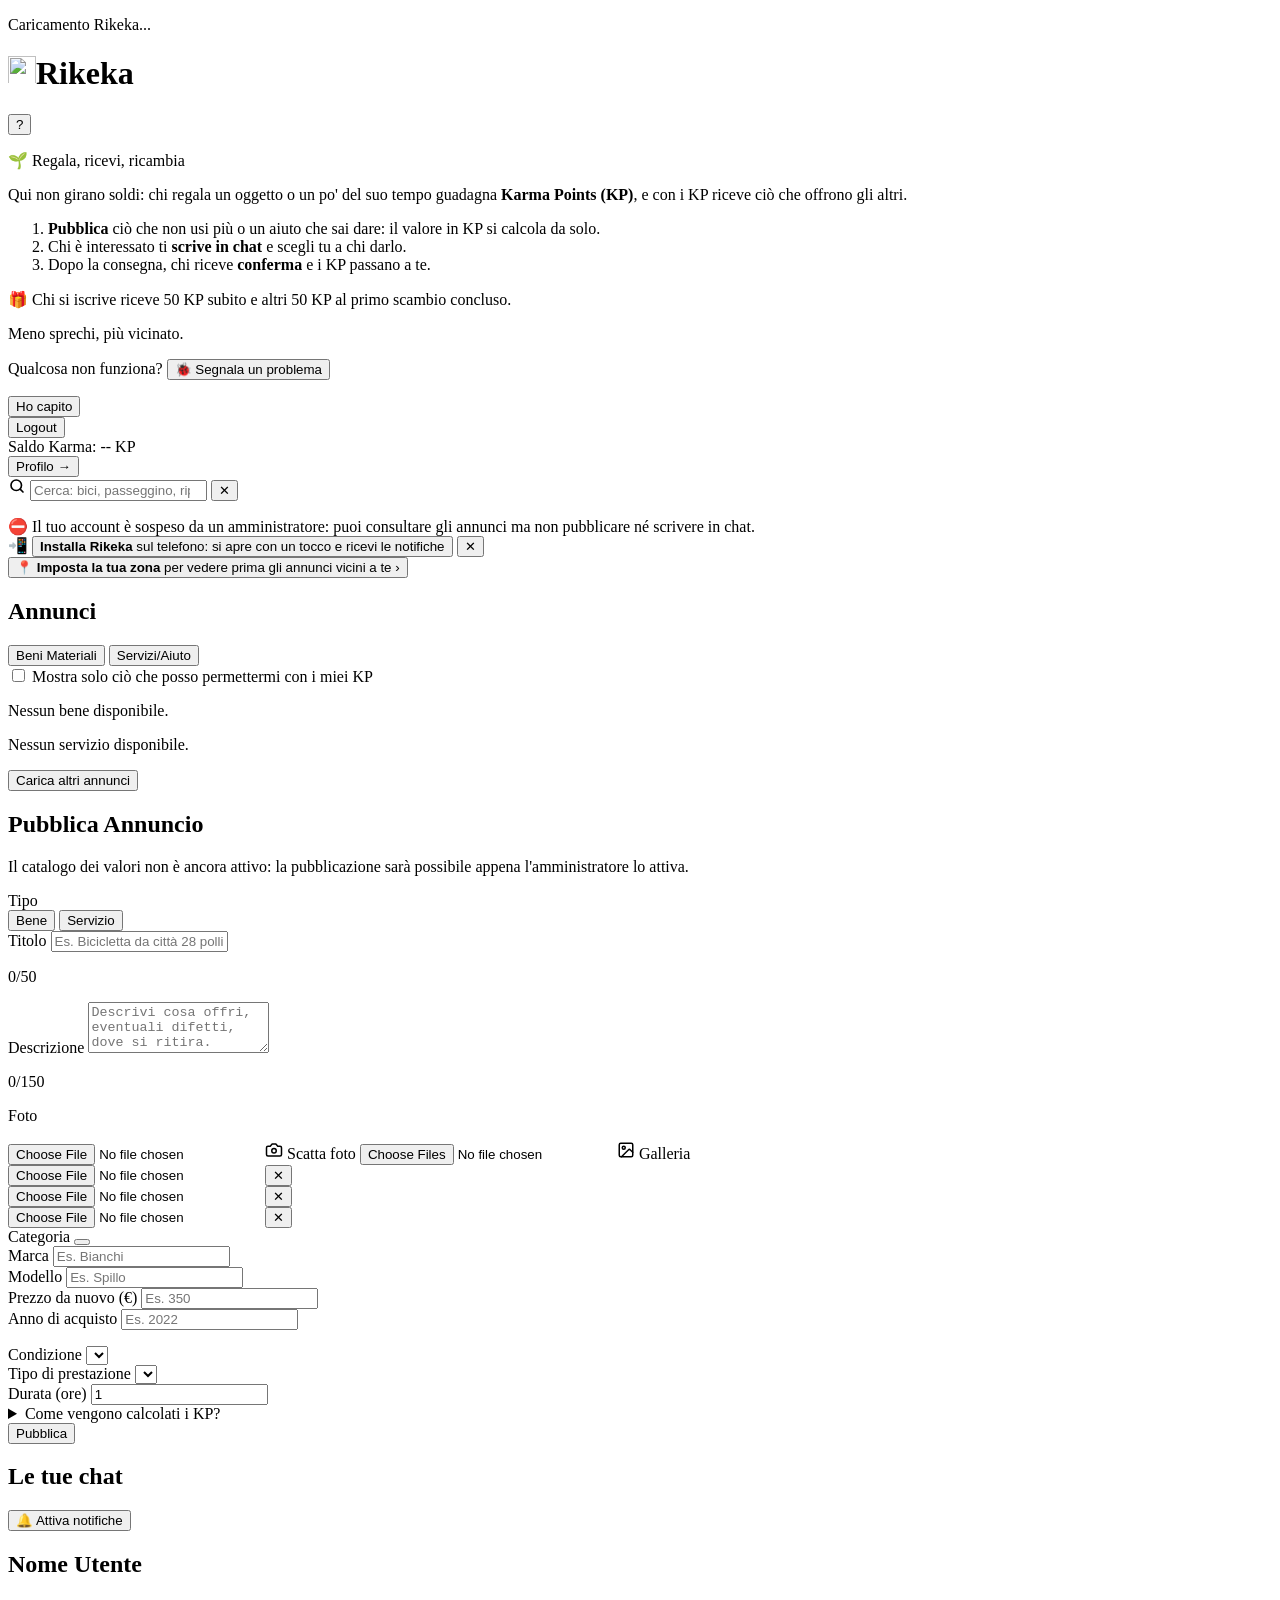
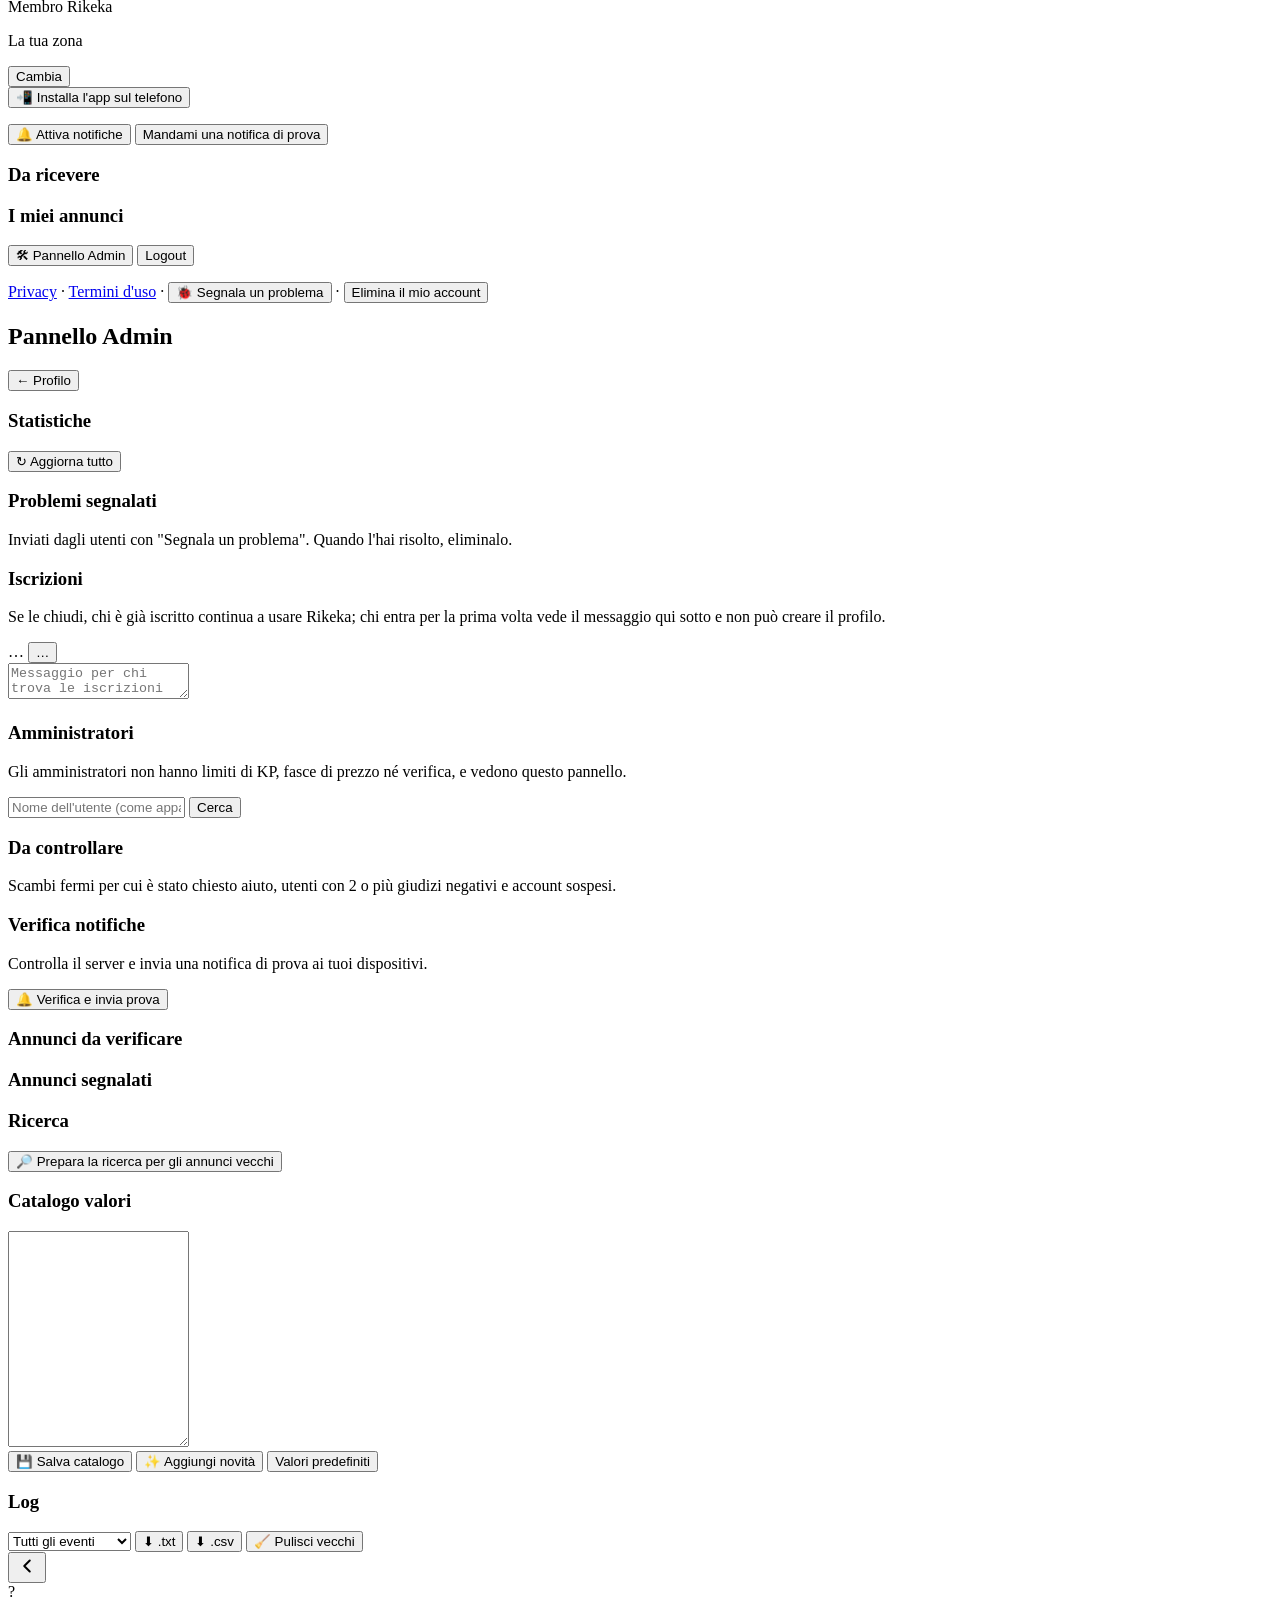
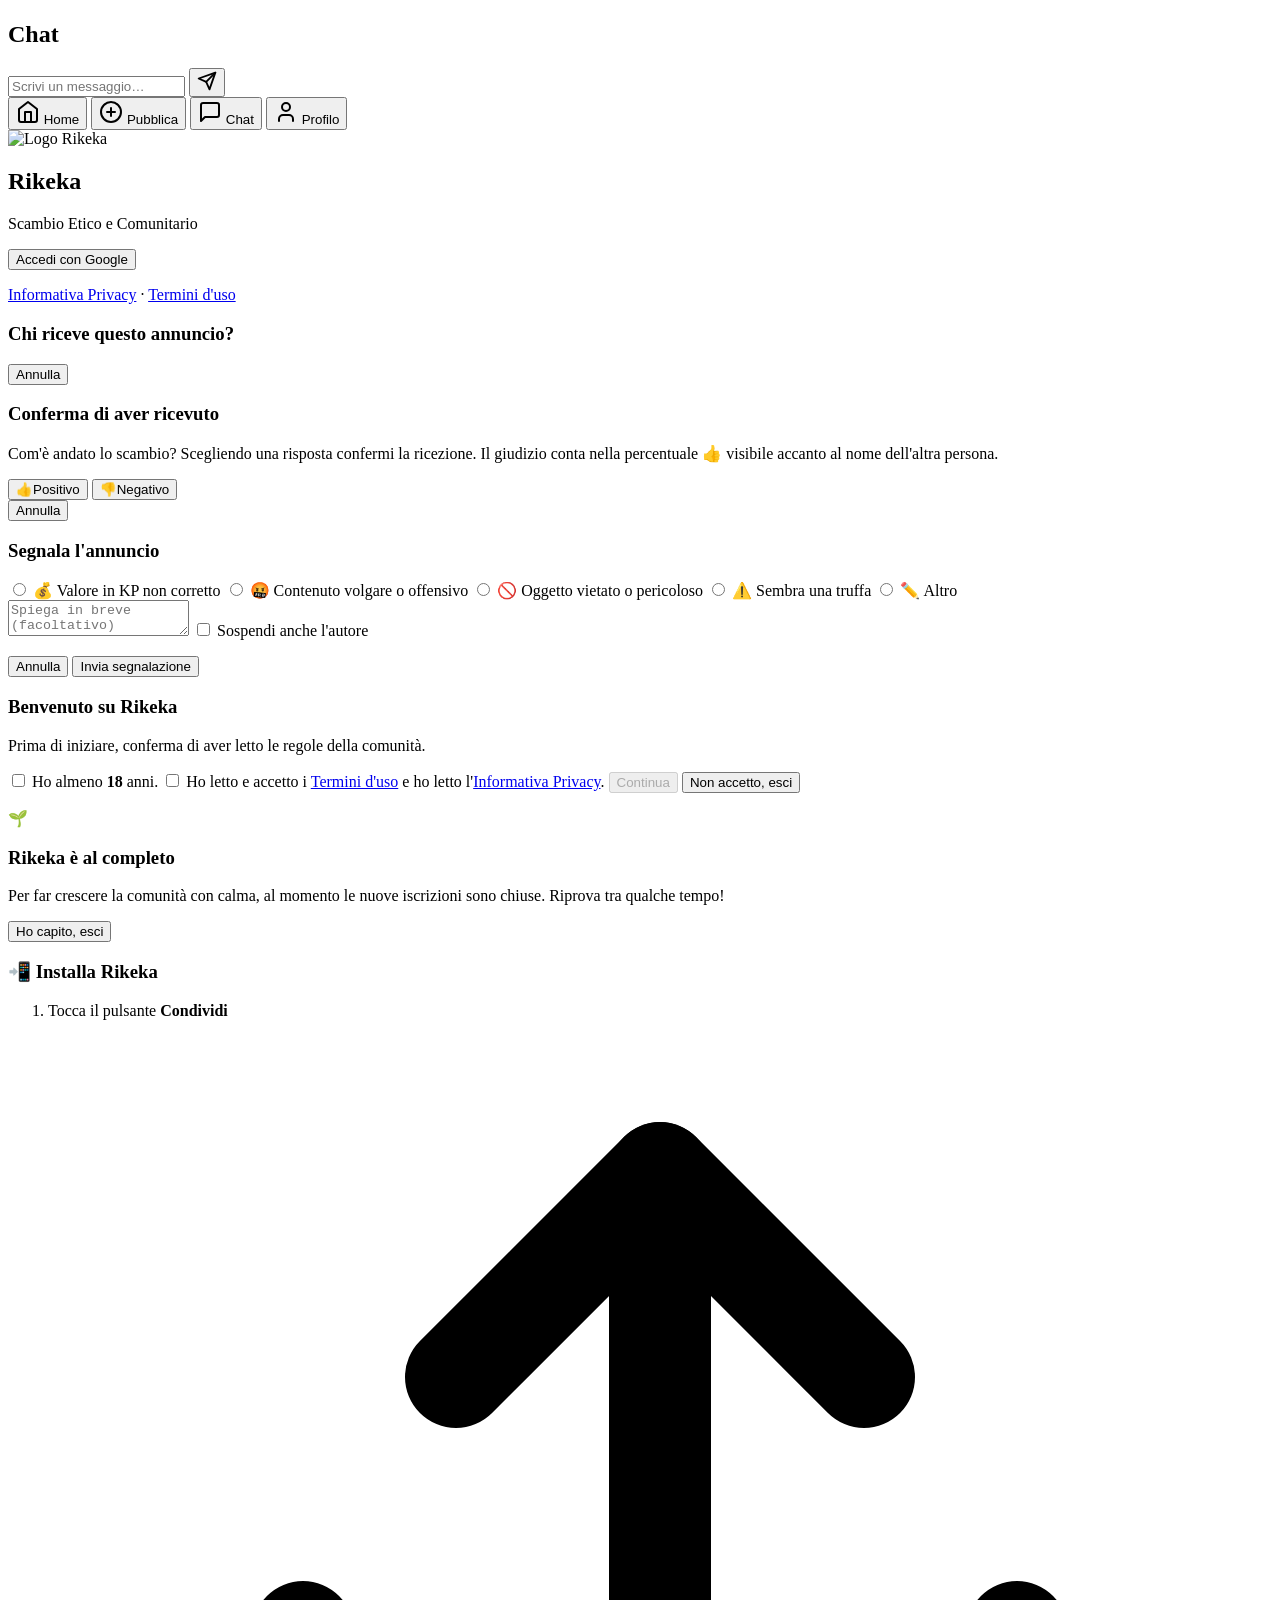
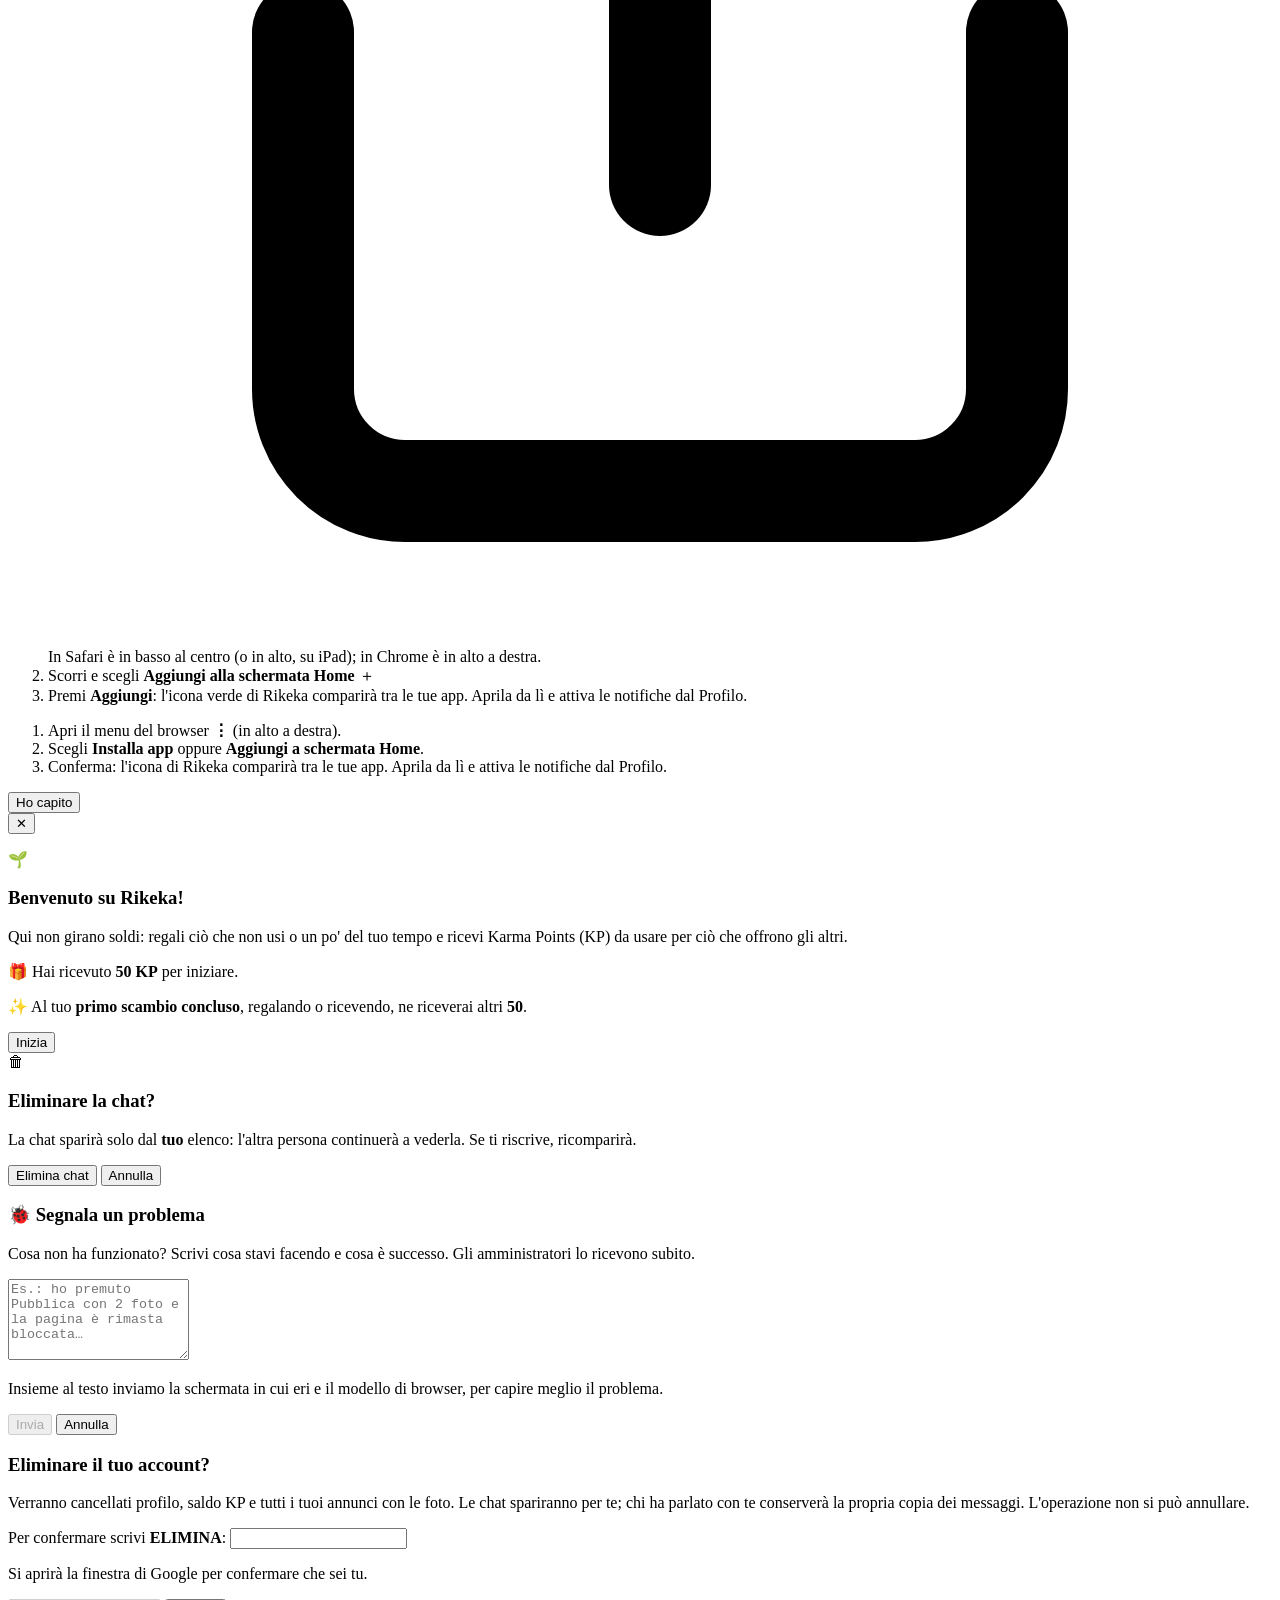
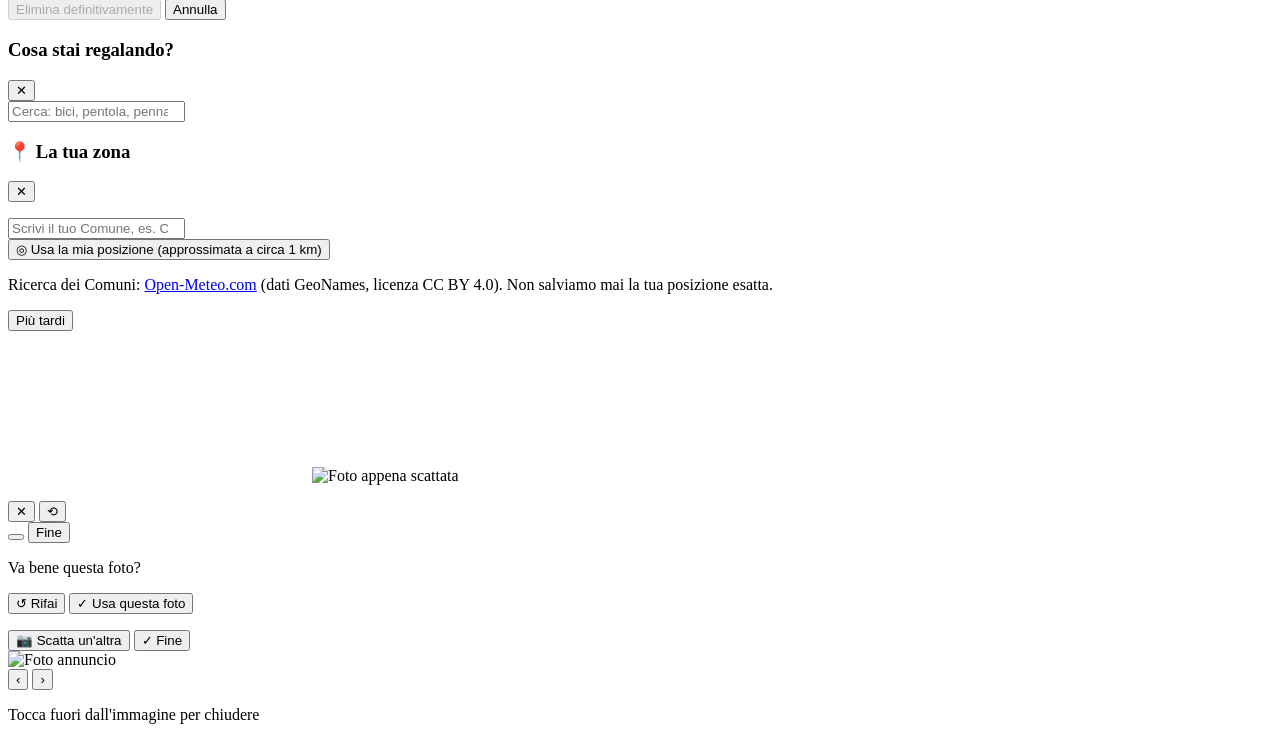
==== index.html @ df1846b1 "Add files via upload" ====
<!DOCTYPE html>
<html lang="it">
<head>
<meta charset="UTF-8">
<meta name="viewport" content="width=device-width, initial-scale=1.0, maximum-scale=1.0, user-scalable=no, viewport-fit=cover, interactive-widget=resizes-content">
<title>Rikeka - Scambio Etico e Comunitario</title>
<link href="https://cdn.jsdelivr.net/npm/tailwindcss@2.2.19/dist/tailwind.min.css" rel="stylesheet">
<link href="css/style.css" rel="stylesheet">
<!-- App installabile (PWA) e icone -->
<link rel="manifest" href="manifest.webmanifest">
<meta name="theme-color" content="#16a34a">
<link rel="icon" href="favicon.svg" type="image/svg+xml">
<link rel="icon" href="icons/favicon-32.png" sizes="32x32" type="image/png">
<link rel="apple-touch-icon" href="icons/apple-touch-icon.png">
<meta name="apple-mobile-web-app-capable" content="yes">
<meta name="mobile-web-app-capable" content="yes">
<meta name="apple-mobile-web-app-title" content="Rikeka">
<meta name="apple-mobile-web-app-status-bar-style" content="default">
</head>

<body class="bg-gray-50 font-sans">
<div id="loading-screen">
  <div class="animate-spin rounded-full h-16 w-16 border-t-2 border-b-2 border-green-500"></div>
  <p class="mt-4 text-gray-700">Caricamento Rikeka...</p>
</div>

<div id="app-container" class="hidden max-w-md mx-auto bg-white min-h-screen shadow-lg">

  <header id="app-header" class="bg-white p-4 border-b border-gray-200 flex justify-between items-center relative">
    <div class="flex items-center gap-2">
      <h1 class="text-xl font-bold text-green-600 flex items-center"><img src="favicon.svg" alt="" width="28" height="28" class="mr-2">Rikeka</h1>
      <button type="button" id="info-btn" class="info-btn" onclick="toggleInfo(event)" aria-label="Come funziona Rikeka" aria-expanded="false">?</button>
    </div>
    <div id="info-pop" class="info-pop hidden" role="dialog" aria-label="Come funziona" onclick="event.stopPropagation()">
      <p class="info-title">🌱 Regala, ricevi, ricambia</p>
      <p>Qui non girano soldi: chi regala un oggetto o un po' del suo tempo guadagna <b>Karma Points (KP)</b>, e con i KP riceve ciò che offrono gli altri.</p>
      <ol>
        <li><b>Pubblica</b> ciò che non usi più o un aiuto che sai dare: il valore in KP si calcola da solo.</li>
        <li>Chi è interessato ti <b>scrive in chat</b> e scegli tu a chi darlo.</li>
        <li>Dopo la consegna, chi riceve <b>conferma</b> e i KP passano a te.</li>
      </ol>
      <p id="info-bonus" class="info-bonus">🎁 Chi si iscrive riceve 50 KP subito e altri 50 KP al primo scambio concluso.</p>
      <p class="info-foot">Meno sprechi, più vicinato.</p>
      <p class="info-bug">Qualcosa non funziona? <button type="button" onclick="toggleInfo(event, false); openBugReport()">🐞 Segnala un problema</button></p>
      <button type="button" class="info-close" onclick="toggleInfo(event, false)">Ho capito</button>
    </div>
    <button onclick="handleLogout()" class="bg-red-600 hover:bg-red-700 text-white text-sm font-medium px-3 py-1 rounded-full shadow-md">Logout</button>
  </header>

  <main class="h-full overflow-y-auto pb-16">

    <!-- ===================== HOME ===================== -->
    <section id="home-screen" class="screen active">
      <div class="sticky top-0 z-20 bg-gray-800 text-white px-4 py-2 shadow-md flex justify-between items-center">
        <div>
          <span class="text-xs text-gray-400 font-medium mr-1.5">Saldo Karma:</span>
          <span id="home-karma-widget" class="text-base font-bold text-emerald-400">-- KP</span>
        </div>
        <button onclick="navigate('profile-screen', document.getElementById('nav-profile'))" class="bg-gray-700 hover:bg-gray-600 text-white text-xs font-semibold px-2.5 py-1 rounded">Profilo &rarr;</button>
      </div>

      <div class="p-4 border-b border-gray-200">
        <div class="search-box">
          <svg xmlns="http://www.w3.org/2000/svg" width="18" height="18" viewBox="0 0 24 24" fill="none" stroke="currentColor" stroke-width="2.2" stroke-linecap="round" stroke-linejoin="round" class="search-icon"><circle cx="11" cy="11" r="7"/><path d="m20 20-3.5-3.5"/></svg>
          <input type="search" id="search-input" placeholder="Cerca: bici, passeggino, ripetizioni…" autocomplete="off" oninput="onSearchInput(this.value)">
          <button type="button" id="search-clear" class="search-clear hidden" onclick="clearSearch()" aria-label="Cancella ricerca">✕</button>
        </div>
        <div id="group-chips" class="filter-chips"></div>
        <p id="search-status" class="search-status"></p>
        <div id="suspended-banner" class="hidden suspended-banner">⛔ Il tuo account è sospeso da un amministratore: puoi consultare gli annunci ma non pubblicare né scrivere in chat.</div>
        <div id="install-banner" class="install-banner hidden">
          <span class="install-icon">📲</span>
          <button type="button" class="install-text" onclick="installaApp()"><b>Installa Rikeka</b> sul telefono: si apre con un tocco e ricevi le notifiche</button>
          <button type="button" class="install-x" onclick="chiudiInvitoInstall()" aria-label="Non ora">✕</button>
        </div>
        <button type="button" id="zone-banner" class="zone-banner hidden" onclick="openZoneModal(false)">
          📍 <span><b>Imposta la tua zona</b> per vedere prima gli annunci vicini a te</span> <span class="zone-banner-go">›</span>
        </button>
        <h2 class="text-xl font-semibold text-gray-800 mt-3">Annunci</h2>
        <div class="flex mt-4 bg-gray-100 rounded-lg p-1 space-x-1 shadow-md">
          <button id="tab-btn-beni" onclick="switchHomeTab('bene', this)" class="flex-1 py-3 px-4 text-sm font-medium rounded-md bg-green-600 text-white shadow-lg">Beni Materiali</button>
          <button id="tab-btn-servizi" onclick="switchHomeTab('servizio', this)" class="flex-1 py-3 px-4 text-sm font-medium text-gray-700 rounded-md hover:bg-gray-200">Servizi/Aiuto</button>
        </div>
        <label class="flex items-center mt-3 text-sm text-gray-600 cursor-pointer">
          <input type="checkbox" class="mr-2" onchange="toggleAffordable(this.checked)">
          Mostra solo ciò che posso permettermi con i miei KP
        </label>
      </div>
      <div id="home-bene" class="home-tab-content p-4">
        <p id="empty-bene" class="text-center text-gray-500 mt-8 hidden">Nessun bene disponibile.</p>
        <div id="item-list-bene" class="ad-list"></div>
      </div>
      <div id="home-servizio" class="home-tab-content p-4 hidden">
        <p id="empty-servizio" class="text-center text-gray-500 mt-8 hidden">Nessun servizio disponibile.</p>
        <div id="item-list-servizio" class="ad-list"></div>
      </div>
      <div class="px-4 pb-6">
        <button id="load-more" onclick="loadMoreOffers()" class="hidden w-full py-2 text-sm font-medium rounded-lg border border-gray-300 text-gray-700 hover:bg-gray-100">Carica altri annunci</button>
      </div>
    </section>

    <!-- ===================== PUBBLICA ===================== -->
    <section id="publish-screen" class="screen">
      <div class="p-4 flex-1 overflow-y-auto">
        <h2 class="text-xl font-semibold text-gray-800 mb-4">Pubblica Annuncio</h2>
        <p id="publish-warning" class="hidden mb-4 p-3 text-sm rounded bg-red-50 border border-red-200 text-red-700">
          Il catalogo dei valori non è ancora attivo: la pubblicazione sarà possibile appena l'amministratore lo attiva.
        </p>
        <form id="publish-form" onsubmit="publishOffer(event)">
          <div class="mb-4">
            <label class="block text-sm font-medium text-gray-700 mb-2">Tipo</label>
            <div class="flex bg-gray-100 rounded-lg p-1 space-x-1 shadow-md">
              <button type="button" id="type-bene" onclick="toggleOfferType('bene')" class="flex-1 py-3 px-4 text-sm font-medium rounded-md bg-green-600 text-white shadow-lg">Bene</button>
              <button type="button" id="type-servizio" onclick="toggleOfferType('servizio')" class="flex-1 py-3 px-4 text-sm font-medium text-gray-700 rounded-md hover:bg-gray-200">Servizio</button>
            </div>
          </div>

          <div class="mb-4">
            <label for="title" class="block text-sm font-medium text-gray-700">Titolo</label>
            <input type="text" id="title" required minlength="5" maxlength="50" oninput="onOfferTextChange()" class="field" placeholder="Es. Bicicletta da città 28 pollici">
            <p id="title-count" class="text-count">0/50</p>
          </div>
          <div class="mb-4">
            <label for="description" class="block text-sm font-medium text-gray-700">Descrizione</label>
            <textarea id="description" rows="3" required minlength="10" maxlength="150" oninput="onOfferTextChange()" class="field" placeholder="Descrivi cosa offri, eventuali difetti, dove si ritira."></textarea>
            <p id="description-count" class="text-count">0/150</p>
          </div>

          <!-- FOTO -->
          <div class="mb-4">
            <label class="block text-sm font-medium text-gray-700">Foto</label>
            <p id="img-hint" class="text-xs text-gray-500 mb-2"></p>
            <div class="foto-actions">
              <input id="camera-fallback" type="file" accept="image/*" capture="environment" class="hidden" onchange="addPhotos(this)">
              <label class="foto-btn foto-btn-primary" role="button" tabindex="0" onclick="openCamera()">
                <svg xmlns="http://www.w3.org/2000/svg" width="18" height="18" viewBox="0 0 24 24" fill="none" stroke="currentColor" stroke-width="2" stroke-linecap="round" stroke-linejoin="round"><path d="M14.5 4h-5L7 7H4a2 2 0 0 0-2 2v9a2 2 0 0 0 2 2h16a2 2 0 0 0 2-2V9a2 2 0 0 0-2-2h-3l-2.5-3z"/><circle cx="12" cy="13" r="3"/></svg>
                Scatta foto
              </label>
              <label class="foto-btn">
                <input type="file" accept="image/*" multiple class="hidden" onchange="addPhotos(this)">
                <svg xmlns="http://www.w3.org/2000/svg" width="18" height="18" viewBox="0 0 24 24" fill="none" stroke="currentColor" stroke-width="2" stroke-linecap="round" stroke-linejoin="round"><rect width="18" height="18" x="3" y="3" rx="2"/><circle cx="9" cy="9" r="2"/><path d="m21 15-3.1-3.1a2 2 0 0 0-2.8 0L6 21"/></svg>
                Galleria
              </label>
            </div>
            <div class="grid grid-cols-3 gap-2">
              <div class="img-slot">
                <input type="file" accept="image/*" id="file-0" class="hidden" onchange="handleImagePick(0, this)">
                <label for="file-0" id="slot-label-0"></label>
                <button type="button" class="img-remove hidden" id="slot-remove-0" onclick="removeImage(0)">✕</button>
              </div>
              <div class="img-slot">
                <input type="file" accept="image/*" id="file-1" class="hidden" onchange="handleImagePick(1, this)">
                <label for="file-1" id="slot-label-1"></label>
                <button type="button" class="img-remove hidden" id="slot-remove-1" onclick="removeImage(1)">✕</button>
              </div>
              <div class="img-slot">
                <input type="file" accept="image/*" id="file-2" class="hidden" onchange="handleImagePick(2, this)">
                <label for="file-2" id="slot-label-2"></label>
                <button type="button" class="img-remove hidden" id="slot-remove-2" onclick="removeImage(2)">✕</button>
              </div>
            </div>
          </div>

          <!-- VALUTAZIONE BENE -->
          <div id="fields-bene">
            <div class="mb-4">
              <span class="block text-sm font-medium text-gray-700">Categoria</span>
              <input type="hidden" id="bene-sottocategoria" value="">
              <button type="button" id="cat-button" class="cat-field cat-field-empty" onclick="openCatSheet()" aria-haspopup="dialog"></button>
              <div id="cat-suggest" class="mt-2"></div>
            </div>
            <div class="grid grid-cols-2 gap-3 mb-4">
              <div>
                <label for="bene-marca" class="block text-sm font-medium text-gray-700">Marca</label>
                <input type="text" id="bene-marca" maxlength="60" oninput="updateValuePreview()" class="field" placeholder="Es. Bianchi">
              </div>
              <div>
                <label for="bene-modello" class="block text-sm font-medium text-gray-700">Modello</label>
                <input type="text" id="bene-modello" maxlength="60" oninput="updateValuePreview()" class="field" placeholder="Es. Spillo">
              </div>
            </div>
            <div class="grid grid-cols-2 gap-3 mb-1">
              <div>
                <label for="bene-prezzo" class="block text-sm font-medium text-gray-700">Prezzo da nuovo (€)</label>
                <input type="number" id="bene-prezzo" min="1" step="0.01" inputmode="decimal" oninput="updateValuePreview()" class="field" placeholder="Es. 350">
              </div>
              <div>
                <label for="bene-anno" class="block text-sm font-medium text-gray-700">Anno di acquisto</label>
                <input type="number" id="bene-anno" min="1950" step="1" inputmode="numeric" oninput="updateValuePreview()" class="field" placeholder="Es. 2022">
              </div>
            </div>
            <p id="bene-prezzo-hint" class="text-xs text-gray-500 mb-4"></p>
            <div class="mb-4">
              <label for="bene-condizione" class="block text-sm font-medium text-gray-700">Condizione</label>
              <select id="bene-condizione" onchange="updateValuePreview()" class="field"></select>
            </div>
          </div>

          <!-- VALUTAZIONE SERVIZIO -->
          <div id="fields-servizio" class="hidden">
            <div class="mb-4">
              <label for="serv-livello" class="block text-sm font-medium text-gray-700">Tipo di prestazione</label>
              <select id="serv-livello" onchange="updateValuePreview()" class="field"></select>
            </div>
            <div class="mb-4">
              <label for="serv-ore" class="block text-sm font-medium text-gray-700">Durata (ore)</label>
              <input type="number" id="serv-ore" min="0.5" step="0.5" value="1" inputmode="decimal" oninput="updateValuePreview()" class="field">
            </div>
          </div>

          <div id="kp-preview" class="mb-4 p-3 rounded-lg bg-amber-50 border border-amber-200 text-sm text-amber-800"></div>
          <div id="publish-zone" class="publish-zone"></div>

          <details class="mb-6 text-sm text-gray-600">
            <summary class="cursor-pointer font-medium text-gray-700">Come vengono calcolati i KP?</summary>
            <div id="valuation-help" class="mt-2 space-y-1"></div>
          </details>

          <button type="submit" id="publish-btn" class="w-full flex justify-center py-3 px-4 rounded-md shadow-lg text-sm font-medium text-white bg-green-600 hover:bg-green-700">Pubblica</button>
        </form>
      </div>
    </section>

    <!-- ===================== LISTA CHAT ===================== -->
    <section id="chat-list-screen" class="screen">
      <div class="p-4 border-b border-gray-200">
        <h2 class="text-xl font-semibold text-gray-800">Le tue chat</h2>
      </div>
      <div id="push-box-chat" class="hidden mx-4 mt-3 p-3 rounded-lg bg-green-50 border border-green-200">
        <p id="push-info-chat" class="text-sm text-gray-700"></p>
        <button id="push-btn-chat" onclick="enablePush()" class="hidden mt-2 w-full py-2 rounded-md text-sm font-medium text-white bg-green-600 hover:bg-green-700">🔔 Attiva notifiche</button>
      </div>
      <div id="chat-list" class="flex-1 overflow-y-auto"></div>
    </section>

    <!-- ===================== PROFILO ===================== -->
    <section id="profile-screen" class="screen items-center">
      <div class="w-full text-center p-4 bg-white border-b border-gray-200">
        <h2 id="profile-name-header" class="text-2xl font-bold text-gray-800 mb-1">Nome Utente</h2>
        <p id="profile-role" class="text-sm text-gray-500">Membro Rikeka</p>
      </div>
      <div id="profile-data" class="w-full text-center p-6 mt-4 bg-white rounded-lg shadow-md border border-gray-100"></div>
      <div class="w-full px-4 pt-4">
        <div class="zone-card">
          <div>
            <p class="text-xs text-gray-500">La tua zona</p>
            <p id="zone-current" class="text-sm text-gray-800"></p>
          </div>
          <button type="button" class="zone-change" onclick="openZoneModal(false)">Cambia</button>
        </div>
      </div>
      <div id="install-profile" class="hidden w-full px-4 pt-4">
        <button type="button" onclick="installaApp()" class="w-full py-2.5 rounded-md text-sm font-medium text-green-800 bg-green-50 border border-green-200 hover:bg-green-100">📲 Installa l'app sul telefono</button>
      </div>
      <div id="push-box" class="hidden w-full px-4 pt-4">
        <div class="p-3 rounded-lg bg-green-50 border border-green-200 text-left">
          <p id="push-info" class="text-xs text-gray-700"></p>
          <button id="push-btn" onclick="enablePush()" class="hidden mt-2 w-full py-2 rounded-md text-sm font-medium text-white bg-green-600 hover:bg-green-700">🔔 Attiva notifiche</button>
          <button id="push-test-btn" onclick="testPushProfilo()" class="hidden mt-2 w-full py-2 rounded-md text-sm font-medium text-green-800 bg-white border border-green-300 hover:bg-green-100">Mandami una notifica di prova</button>
          <ul id="push-test-out" class="hidden mt-2 space-y-1 text-xs"></ul>
        </div>
      </div>
      <div id="to-receive-section" class="hidden w-full px-4 pt-4">
        <h3 class="text-sm font-semibold text-gray-700 mb-2">Da ricevere</h3>
        <div id="to-receive" class="space-y-2"></div>
      </div>
      <div class="w-full p-4">
        <h3 class="text-sm font-semibold text-gray-700 mb-2">I miei annunci</h3>
        <div id="my-offers" class="space-y-2"></div>
      </div>
      <div class="w-full p-4 space-y-3">
        <button id="admin-btn" onclick="openAdmin()" class="hidden w-full py-3 px-4 rounded-md shadow-lg text-sm font-medium text-white bg-gray-800 hover:bg-gray-900">🛠 Pannello Admin</button>
        <button onclick="handleLogout()" class="w-full py-3 px-4 rounded-md shadow-lg text-sm font-medium text-white bg-red-600 hover:bg-red-700">Logout</button>
        <p class="text-center text-xs text-gray-500 pt-2">
          <a href="privacy.html" target="_blank" class="underline">Privacy</a> ·
          <a href="termini.html" target="_blank" class="underline">Termini d'uso</a> ·
          <button onclick="openBugReport()" class="underline">🐞 Segnala un problema</button> ·
          <button onclick="deleteMyAccount()" class="underline text-red-600">Elimina il mio account</button>
        </p>
        <p id="app-version" class="text-center text-xs text-gray-400"></p>
      </div>
    </section>

    <!-- ===================== ADMIN ===================== -->
    <section id="admin-screen" class="screen">
      <div class="p-4 border-b border-gray-200 flex items-center justify-between">
        <h2 class="text-xl font-semibold text-gray-800">Pannello Admin</h2>
        <button onclick="navigate('profile-screen', document.getElementById('nav-profile'))" class="text-sm text-gray-600 hover:text-gray-900">← Profilo</button>
      </div>
      <div class="p-4 space-y-6">
        <div>
          <div class="flex justify-between items-center mb-2">
            <h3 class="text-sm font-semibold text-gray-700">Statistiche</h3>
            <button onclick="refreshAdmin()" class="px-3 py-1 text-xs rounded bg-gray-200 hover:bg-gray-300">↻ Aggiorna tutto</button>
          </div>
          <div id="admin-stats" class="grid grid-cols-2 gap-2 text-sm"></div>
        </div>

        <div>
          <h3 class="text-sm font-semibold text-gray-700 mb-1">Problemi segnalati</h3>
          <p class="text-xs text-gray-500 mb-2">Inviati dagli utenti con "Segnala un problema". Quando l'hai risolto, eliminalo.</p>
          <div id="admin-bugs" class="space-y-2"></div>
        </div>

        <div>
          <h3 class="text-sm font-semibold text-gray-700 mb-1">Iscrizioni</h3>
          <p class="text-xs text-gray-500 mb-2">Se le chiudi, chi è già iscritto continua a usare Rikeka; chi entra per la prima volta vede il messaggio qui sotto e non può creare il profilo.</p>
          <div class="flex items-center justify-between p-3 bg-gray-50 border border-gray-200 rounded-lg">
            <span id="iscr-stato" class="text-sm font-semibold text-gray-700">…</span>
            <button id="iscr-btn" onclick="toggleIscrizioni()" class="px-3 py-1.5 text-xs font-medium rounded bg-gray-800 text-white hover:bg-gray-900">…</button>
          </div>
          <textarea id="iscr-msg" class="field mt-2 text-sm" rows="2" maxlength="300" placeholder="Messaggio per chi trova le iscrizioni chiuse (facoltativo)"></textarea>
        </div>

        <div>
          <h3 class="text-sm font-semibold text-gray-700 mb-1">Amministratori</h3>
          <p class="text-xs text-gray-500 mb-2">Gli amministratori non hanno limiti di KP, fasce di prezzo né verifica, e vedono questo pannello.</p>
          <div id="admin-list" class="space-y-2 mb-3"></div>
          <div class="flex gap-2">
            <input id="admin-search" class="field" placeholder="Nome dell'utente (come appare) o UID" autocomplete="off"
                   onkeydown="if(event.key==='Enter'){event.preventDefault();searchUsersForAdmin()}">
            <button onclick="searchUsersForAdmin()" class="px-3 py-2 text-xs font-medium rounded bg-gray-800 text-white hover:bg-gray-900 shrink-0">Cerca</button>
          </div>
          <div id="admin-search-results" class="space-y-2 mt-2"></div>
        </div>

        <div>
          <h3 class="text-sm font-semibold text-gray-700 mb-1">Da controllare</h3>
          <p class="text-xs text-gray-500 mb-2">Scambi fermi per cui è stato chiesto aiuto, utenti con 2 o più giudizi negativi e account sospesi.</p>
          <div id="admin-control" class="space-y-2"></div>
        </div>

        <div>
          <h3 class="text-sm font-semibold text-gray-700 mb-1">Verifica notifiche</h3>
          <p class="text-xs text-gray-500 mb-2">Controlla il server e invia una notifica di prova ai tuoi dispositivi.</p>
          <button id="push-test-btn" onclick="testPush()" class="px-3 py-2 text-xs font-medium rounded bg-blue-600 text-white hover:bg-blue-700">🔔 Verifica e invia prova</button>
          <div id="push-test-result" class="text-xs mt-2 space-y-1"></div>
        </div>

        <div>
          <h3 class="text-sm font-semibold text-gray-700 mb-2">Annunci da verificare</h3>
          <div id="admin-review" class="space-y-2"></div>
        </div>

        <div>
          <h3 class="text-sm font-semibold text-gray-700 mb-2">Annunci segnalati</h3>
          <div id="admin-reported" class="space-y-2"></div>
        </div>

        <div>
          <h3 class="text-sm font-semibold text-gray-700 mb-1">Ricerca</h3>
          <button id="prepare-search-btn" onclick="prepareSearch()" class="px-3 py-2 mb-4 text-xs font-medium rounded bg-blue-600 text-white hover:bg-blue-700">🔎 Prepara la ricerca per gli annunci vecchi</button>
          <h3 class="text-sm font-semibold text-gray-700 mb-1">Catalogo valori</h3>
          <p id="catalog-status" class="text-xs text-gray-500 mb-2"></p>
          <textarea id="catalog-editor" rows="14" class="field" spellcheck="false"></textarea>
          <div class="flex gap-2 mt-2">
            <button onclick="saveCatalog()" class="px-3 py-2 text-xs font-medium rounded bg-green-600 text-white hover:bg-green-700">💾 Salva catalogo</button>
            <button onclick="addCatalogNews()" class="px-3 py-2 text-xs font-medium rounded bg-blue-600 text-white hover:bg-blue-700">✨ Aggiungi novità</button>
            <button onclick="resetCatalogEditor()" class="px-3 py-2 text-xs font-medium rounded bg-gray-200 hover:bg-gray-300">Valori predefiniti</button>
          </div>
        </div>

        <div>
          <h3 class="text-sm font-semibold text-gray-700 mb-2">Log</h3>
          <div class="flex gap-2 flex-wrap mb-2">
            <select id="admin-filter" onchange="renderAdminLogs()" class="px-2 py-2 text-xs border border-gray-300 rounded bg-white">
              <option value="">Tutti gli eventi</option>
              <option value="problems">Solo errori/avvisi</option>
              <option value="offer_created">Annunci creati</option>
              <option value="offer_deleted">Annunci eliminati</option>
              <option value="offer_reported">Segnalazioni</option>
              <option value="offer_rejected">Annunci rifiutati</option>
              <option value="exchange_completed">Scambi conclusi</option>
              <option value="kp_blocked">KP insufficienti</option>
              <option value="login">Accessi</option>
            </select>
            <button onclick="downloadLogs('txt')" class="px-3 py-2 text-xs font-medium rounded bg-green-600 text-white">⬇ .txt</button>
            <button onclick="downloadLogs('csv')" class="px-3 py-2 text-xs font-medium rounded bg-blue-600 text-white">⬇ .csv</button>
            <button onclick="purgeOldLogs()" class="px-3 py-2 text-xs font-medium rounded bg-gray-200 hover:bg-gray-300">🧹 Pulisci vecchi</button>
          </div>
          <div id="admin-logs" class="text-xs space-y-1"></div>
        </div>
      </div>
    </section>
  </main>

  <!-- ===================== CHAT ===================== -->
  <div id="chat-screen">
    <div class="chat-wrap">
      <header class="chat-head">
        <button type="button" class="chat-back" onclick="navigateFromChat('chat-list-screen', document.getElementById('nav-chat'))" aria-label="Indietro">
          <svg xmlns="http://www.w3.org/2000/svg" width="22" height="22" viewBox="0 0 24 24" fill="none" stroke="currentColor" stroke-width="2.2" stroke-linecap="round" stroke-linejoin="round"><path d="m15 18-6-6 6-6"/></svg>
        </button>
        <div id="chat-avatar" class="chat-avatar">?</div>
        <div class="chat-head-text">
          <h2 class="chat-name"><span id="current-chat-name">Chat</span> <span id="current-chat-rep" class="rep"></span></h2>
          <p id="current-chat-title" class="chat-offer"></p>
        </div>
      </header>
      <div id="chat-deal" class="chat-deal hidden"></div>
      <div id="messages-container" class="chat-messages"></div>
      <form onsubmit="sendMessage(event)" class="chat-composer">
        <input type="hidden" id="current-chat-id">
        <input type="text" id="message-input" placeholder="Scrivi un messaggio…" required maxlength="1000" autocomplete="off" class="chat-input">
        <button type="submit" class="chat-send" aria-label="Invia" onmousedown="event.preventDefault()" onpointerdown="event.preventDefault()">
          <svg xmlns="http://www.w3.org/2000/svg" width="20" height="20" viewBox="0 0 24 24" fill="none" stroke="currentColor" stroke-width="2.2" stroke-linecap="round" stroke-linejoin="round"><path d="m22 2-7 20-4-9-9-4Z"/><path d="M22 2 11 13"/></svg>
        </button>
      </form>
    </div>
  </div>

  <!-- ===================== TAB BAR ===================== -->
  <nav id="tab-bar" class="bg-white flex justify-around shadow-lg">
    <button class="tab-item active" id="nav-home" onclick="navigate('home-screen', this)">
      <div class="flex flex-col items-center p-2">
        <svg xmlns="http://www.w3.org/2000/svg" width="24" height="24" viewBox="0 0 24 24" fill="none" stroke="currentColor" stroke-width="2" stroke-linecap="round" stroke-linejoin="round"><path d="m3 9 9-7 9 7v11a2 2 0 0 1-2 2H5a2 2 0 0 1-2-2z"/><polyline points="9 22 9 12 15 12 15 22"/></svg>
        <span class="text-xs mt-1">Home</span>
      </div>
    </button>
    <button class="tab-item" id="nav-publish" onclick="navigate('publish-screen', this)">
      <div class="flex flex-col items-center p-2">
        <svg xmlns="http://www.w3.org/2000/svg" width="24" height="24" viewBox="0 0 24 24" fill="none" stroke="currentColor" stroke-width="2" stroke-linecap="round" stroke-linejoin="round"><circle cx="12" cy="12" r="10"/><path d="M12 8v8"/><path d="M8 12h8"/></svg>
        <span class="text-xs mt-1">Pubblica</span>
      </div>
    </button>
    <button class="tab-item" id="nav-chat" onclick="navigate('chat-list-screen', this)">
      <div class="flex flex-col items-center p-2">
        <svg xmlns="http://www.w3.org/2000/svg" width="24" height="24" viewBox="0 0 24 24" fill="none" stroke="currentColor" stroke-width="2" stroke-linecap="round" stroke-linejoin="round"><path d="M21 15a2 2 0 0 1-2 2H7l-4 4V5a2 2 0 0 1 2-2h14a2 2 0 0 1 2 2z"/></svg>
        <span class="text-xs mt-1">Chat</span>
      </div>
    </button>
    <button class="tab-item" id="nav-profile" onclick="navigate('profile-screen', this)">
      <div class="flex flex-col items-center p-2">
        <svg xmlns="http://www.w3.org/2000/svg" width="24" height="24" viewBox="0 0 24 24" fill="none" stroke="currentColor" stroke-width="2" stroke-linecap="round" stroke-linejoin="round"><path d="M19 21v-2a4 4 0 0 0-4-4H9a4 4 0 0 0-4 4v2"/><circle cx="12" cy="7" r="4"/></svg>
        <span class="text-xs mt-1">Profilo</span>
      </div>
    </button>
  </nav>

  <!-- ===================== LOGIN ===================== -->
  <div id="login-screen">
    <div class="bg-white p-8 rounded-xl shadow-2xl text-center max-w-xs w-full">
      <img src="icons/icon-192.png" alt="Logo Rikeka" width="88" height="88" class="mx-auto mb-3">
      <h2 class="text-3xl font-bold text-green-600 mb-2">Rikeka</h2>
      <p class="text-gray-600 mb-8">Scambio Etico e Comunitario</p>
      <button onclick="handleAuth()" class="w-full py-3 px-4 rounded-md shadow-lg text-sm font-medium text-white bg-blue-600 hover:bg-blue-700">Accedi con Google</button>
      <p class="text-xs text-gray-500 mt-6">
        <a href="privacy.html" target="_blank" class="underline">Informativa Privacy</a> ·
        <a href="termini.html" target="_blank" class="underline">Termini d'uso</a>
      </p>
    </div>
  </div>
</div>

<!-- MODAL: SCELTA ACQUIRENTE -->
<div id="buyer-modal" class="modal-overlay">
  <div class="bg-white p-6 rounded-lg shadow-xl w-full max-w-sm">
    <h3 class="text-lg font-semibold text-gray-800 mb-1">Chi riceve questo annuncio?</h3>
    <p id="buyer-offer-info" class="text-sm text-gray-600 mb-4"></p>
    <div id="buyer-list" class="space-y-2 max-h-64 overflow-y-auto"></div>
    <button onclick="closeBuyerModal()" class="w-full text-center py-2 mt-4 text-sm text-gray-500 hover:text-gray-800">Annulla</button>
  </div>
</div>

<!-- MODAL: CONCLUSIONE SCAMBIO -->
<div id="feedback-modal" class="modal-overlay" data-doc-id="">
  <div class="bg-white p-6 rounded-lg shadow-xl w-full max-w-sm">
    <h3 class="text-lg font-semibold text-gray-800 mb-2">Conferma di aver ricevuto</h3>
    <p id="feedback-offer-title" class="text-sm text-gray-600 mb-2"></p>
    <p id="feedback-kp-info" class="text-sm font-medium text-amber-700 bg-amber-50 border border-amber-200 rounded p-2 mb-4"></p>
    <p class="text-xs text-gray-500 mb-2">Com'è andato lo scambio? Scegliendo una risposta confermi la ricezione.
      Il giudizio conta nella percentuale 👍 visibile accanto al nome dell'altra persona.</p>
    <div class="grid grid-cols-2 gap-3">
      <button onclick="submitFeedback('positivo')" class="fb-btn fb-pos">👍<span>Positivo</span></button>
      <button onclick="submitFeedback('negativo')" class="fb-btn fb-neg">👎<span>Negativo</span></button>
    </div>
    <button onclick="closeFeedbackModal()" class="w-full text-center py-2 mt-6 text-sm text-gray-500 hover:text-gray-800">Annulla</button>
  </div>
</div>

<!-- MODAL: SEGNALAZIONE (utenti) / RIMOZIONE (amministratori) -->
<div id="report-modal" class="modal-overlay" onclick="closeReport()">
  <div class="bg-white p-5 rounded-xl shadow-xl w-full max-w-sm" onclick="event.stopPropagation()">
    <h3 id="report-heading" class="text-lg font-semibold text-gray-800">Segnala l'annuncio</h3>
    <p id="report-offer" class="text-sm text-gray-500 mb-3"></p>
    <div class="report-options">
      <label><input type="radio" name="report-tipo" value="valore"> 💰 Valore in KP non corretto</label>
      <label><input type="radio" name="report-tipo" value="offensivo"> 🤬 Contenuto volgare o offensivo</label>
      <label><input type="radio" name="report-tipo" value="vietato"> 🚫 Oggetto vietato o pericoloso</label>
      <label><input type="radio" name="report-tipo" value="truffa"> ⚠️ Sembra una truffa</label>
      <label><input type="radio" name="report-tipo" value="altro"> ✏️ Altro</label>
    </div>
    <textarea id="report-nota" rows="2" maxlength="300" class="field mt-3" placeholder="Spiega in breve (facoltativo)"></textarea>
    <label id="report-sospendi-wrap" class="report-suspend hidden"><input type="checkbox" id="report-sospendi"> Sospendi anche l'autore</label>
    <p id="report-hint" class="text-xs text-gray-500 mt-2"></p>
    <div class="flex gap-2 mt-4">
      <button type="button" onclick="closeReport()" class="flex-1 py-2 rounded-lg border border-gray-300 text-sm text-gray-700">Annulla</button>
      <button type="button" id="report-send" onclick="sendReport()" class="flex-1 py-2 rounded-lg bg-red-600 text-white text-sm font-semibold">Invia segnalazione</button>
    </div>
  </div>
</div>

<!-- MODAL: ACCETTAZIONE TERMINI (primo accesso o termini aggiornati) -->
<div id="consent-modal" class="modal-overlay" style="z-index:250">
  <div class="bg-white p-6 rounded-lg shadow-xl w-full max-w-sm">
    <h3 class="text-lg font-semibold text-gray-800 mb-2">Benvenuto su Rikeka</h3>
    <p class="text-sm text-gray-600 mb-4">Prima di iniziare, conferma di aver letto le regole della comunità.</p>
    <label class="flex items-start text-sm text-gray-700 mb-3 cursor-pointer">
      <input type="checkbox" id="consent-age" class="mt-1 mr-2" onchange="updateConsentButton()">
      <span>Ho almeno <b id="consent-age-num">18</b> anni.</span>
    </label>
    <label class="flex items-start text-sm text-gray-700 mb-5 cursor-pointer">
      <input type="checkbox" id="consent-terms" class="mt-1 mr-2" onchange="updateConsentButton()">
      <span>Ho letto e accetto i <a href="termini.html" target="_blank" class="text-green-700 underline">Termini d'uso</a> e ho letto l'<a href="privacy.html" target="_blank" class="text-green-700 underline">Informativa Privacy</a>.</span>
    </label>
    <button id="consent-btn" disabled onclick="acceptTerms()" class="w-full py-3 rounded-md text-sm font-medium text-white bg-green-600 disabled:opacity-50">Continua</button>
    <button onclick="declineTerms()" class="w-full text-center py-2 mt-3 text-sm text-gray-500 hover:text-gray-800">Non accetto, esci</button>
  </div>
</div>

<!-- MODAL: ISCRIZIONI CHIUSE (nuovi utenti quando l'admin ha chiuso le iscrizioni) -->
<div id="closed-modal" class="modal-overlay" style="z-index:250">
  <div class="bg-white p-6 rounded-lg shadow-xl w-full max-w-sm text-center">
    <p class="text-4xl mb-2">🌱</p>
    <h3 class="text-lg font-semibold text-gray-800 mb-2">Rikeka è al completo</h3>
    <p id="closed-msg" class="text-sm text-gray-600 mb-5">Per far crescere la comunità con calma, al momento le nuove iscrizioni sono chiuse. Riprova tra qualche tempo!</p>
    <button onclick="handleLogout()" class="w-full py-3 rounded-md text-sm font-medium text-white bg-green-600">Ho capito, esci</button>
  </div>
</div>

<!-- MODAL: COME INSTALLARE (iPhone / browser senza pulsante) -->
<div id="install-modal" class="modal-overlay" onclick="chiudiIstruzioniInstall()">
  <div class="bg-white p-6 rounded-lg shadow-xl w-full max-w-sm" onclick="event.stopPropagation()">
    <h3 class="text-lg font-semibold text-gray-800 mb-3">📲 Installa Rikeka</h3>
    <ol id="install-steps-ios" class="install-steps">
      <li>Tocca il pulsante <b>Condividi</b>
        <svg class="install-share" viewBox="0 0 24 24" fill="none" stroke="currentColor" stroke-width="2" stroke-linecap="round" stroke-linejoin="round" aria-label="icona Condividi"><path d="M12 3v12"/><path d="m8 7 4-4 4 4"/><path d="M5 12v7a2 2 0 0 0 2 2h10a2 2 0 0 0 2-2v-7"/></svg>
        <br><span class="install-hint">In Safari è in basso al centro (o in alto, su iPad); in Chrome è in alto a destra.</span></li>
      <li>Scorri e scegli <b>Aggiungi alla schermata Home</b> ＋</li>
      <li>Premi <b>Aggiungi</b>: l'icona verde di Rikeka comparirà tra le tue app. Aprila da lì e attiva le notifiche dal Profilo.</li>
    </ol>
    <ol id="install-steps-android" class="install-steps hidden">
      <li>Apri il menu del browser <b>⋮</b> (in alto a destra).</li>
      <li>Scegli <b>Installa app</b> oppure <b>Aggiungi a schermata Home</b>.</li>
      <li>Conferma: l'icona di Rikeka comparirà tra le tue app. Aprila da lì e attiva le notifiche dal Profilo.</li>
    </ol>
    <button type="button" onclick="chiudiIstruzioniInstall()" class="w-full mt-4 py-3 rounded-md text-sm font-medium text-white bg-green-600">Ho capito</button>
  </div>
</div>

<!-- FOGLIO: DETTAGLIO ANNUNCIO -->
<div id="offer-sheet" class="modal-overlay sheet-overlay" onclick="chiudiAnnuncio()">
  <div class="sheet offer-sheet" role="dialog" aria-label="Dettaglio annuncio" onclick="event.stopPropagation()">
    <div class="offer-sheet-handle"></div>
    <button type="button" class="sheet-close offer-sheet-close" onclick="chiudiAnnuncio()" aria-label="Chiudi">✕</button>
    <div id="offer-sheet-body" class="offer-sheet-body"
         onclick="if(event.target.closest('button') && !event.target.closest('.offer-zone-link')) setTimeout(chiudiAnnuncio, 0)"></div>
  </div>
</div>

<!-- MODAL: BENVENUTO (nuovo iscritto) -->
<div id="welcome-modal" class="modal-overlay" style="z-index:255">
  <div class="bg-white p-6 rounded-lg shadow-xl w-full max-w-sm text-center">
    <p class="text-4xl mb-2">🌱</p>
    <h3 class="text-xl font-bold text-gray-800 mb-2">Benvenuto su Rikeka!</h3>
    <p class="text-sm text-gray-600 mb-4">Qui non girano soldi: regali ciò che non usi o un po' del tuo tempo e ricevi Karma Points (KP) da usare per ciò che offrono gli altri.</p>
    <div class="welcome-box">
      <p>🎁 Hai ricevuto <b><span id="welcome-kp">50</span> KP</b> per iniziare.</p>
      <p id="welcome-bonus-row">✨ Al tuo <b>primo scambio concluso</b>, regalando o ricevendo, ne riceverai altri <b><span id="welcome-bonus">50</span></b>.</p>
    </div>
    <button type="button" onclick="chiudiBenvenuto()" class="w-full mt-5 py-3 rounded-md text-sm font-medium text-white bg-green-600">Inizia</button>
  </div>
</div>

<!-- FOGLIO: ELIMINA CHAT -->
<div id="chatdel-modal" class="modal-overlay sheet-overlay" onclick="chiudiEliminaChat()">
  <div class="sheet chatdel-sheet" role="dialog" aria-labelledby="chatdel-title" onclick="event.stopPropagation()">
    <div class="chatdel-icon">🗑</div>
    <h3 id="chatdel-title" class="chatdel-title">Eliminare la chat?</h3>
    <p id="chatdel-offer" class="chatdel-offer"></p>
    <p class="chatdel-text">La chat sparirà solo dal <b>tuo</b> elenco: l'altra persona continuerà a vederla. Se ti riscrive, ricomparirà.</p>
    <button type="button" id="chatdel-go" class="chatdel-btn chatdel-danger" onclick="confermaEliminaChat()">Elimina chat</button>
    <button type="button" class="chatdel-btn chatdel-cancel" onclick="chiudiEliminaChat()">Annulla</button>
  </div>
</div>

<!-- MODAL: SEGNALA UN PROBLEMA -->
<div id="bug-modal" class="modal-overlay" style="z-index:260" onclick="closeBugReport()">
  <div class="bg-white p-6 rounded-lg shadow-xl w-full max-w-sm" onclick="event.stopPropagation()">
    <h3 class="text-lg font-semibold text-gray-800 mb-2">🐞 Segnala un problema</h3>
    <p class="text-sm text-gray-600 mb-3">Cosa non ha funzionato? Scrivi cosa stavi facendo e cosa è successo. Gli amministratori lo ricevono subito.</p>
    <textarea id="bug-text" class="field text-sm" rows="5" maxlength="1000" placeholder="Es.: ho premuto Pubblica con 2 foto e la pagina è rimasta bloccata…" oninput="document.getElementById('bug-send').disabled = this.value.trim().length < 5"></textarea>
    <p class="text-xs text-gray-500 mt-1 mb-3">Insieme al testo inviamo la schermata in cui eri e il modello di browser, per capire meglio il problema.</p>
    <button id="bug-send" disabled onclick="sendBugReport()" class="w-full py-3 rounded-md text-sm font-medium text-white bg-green-600 disabled:opacity-50">Invia</button>
    <button onclick="closeBugReport()" class="w-full text-center py-2 mt-2 text-sm text-gray-500 hover:text-gray-800">Annulla</button>
  </div>
</div>

<!-- MODAL: ELIMINAZIONE ACCOUNT -->
<div id="delete-modal" class="modal-overlay" style="z-index:260" onclick="closeDeleteModal()">
  <div class="bg-white p-6 rounded-lg shadow-xl w-full max-w-sm" onclick="event.stopPropagation()">
    <h3 class="text-lg font-semibold text-red-700 mb-2">Eliminare il tuo account?</h3>
    <p class="text-sm text-gray-700 mb-2">Verranno cancellati profilo, saldo KP e tutti i tuoi annunci con le foto. Le chat spariranno per te; chi ha parlato con te conserverà la propria copia dei messaggi. L'operazione non si può annullare.</p>
    <p id="delete-warn" class="text-sm font-medium text-amber-700 mb-2"></p>
    <label for="delete-confirm-input" class="block text-sm text-gray-700 mb-1">Per confermare scrivi <b>ELIMINA</b>:</label>
    <input id="delete-confirm-input" class="field mb-3" autocomplete="off" autocapitalize="characters" oninput="checkDeleteInput()">
    <p class="text-xs text-gray-500 mb-3">Si aprirà la finestra di Google per confermare che sei tu.</p>
    <button id="delete-go" disabled onclick="confirmDeleteAccount()" class="w-full py-3 rounded-md text-sm font-medium text-white bg-red-600 disabled:opacity-50">Elimina definitivamente</button>
    <button onclick="closeDeleteModal()" class="w-full text-center py-2 mt-2 text-sm text-gray-500 hover:text-gray-800">Annulla</button>
  </div>
</div>

<!-- PANNELLO CATEGORIE -->
<div id="cat-sheet" class="modal-overlay sheet-overlay" onclick="closeCatSheet()">
  <div class="sheet" role="dialog" aria-labelledby="cat-sheet-title" onclick="event.stopPropagation()">
    <div class="sheet-head">
      <h3 id="cat-sheet-title">Cosa stai regalando?</h3>
      <button type="button" class="sheet-close" onclick="closeCatSheet()" aria-label="Chiudi">✕</button>
    </div>
    <div class="sheet-search">
      <input type="search" id="cat-search" placeholder="Cerca: bici, pentola, pennarello…" oninput="renderCatSheet()" autocomplete="off">
    </div>
    <div id="cat-list" class="sheet-list"></div>
  </div>
</div>

<!-- ZONA DELL'UTENTE -->
<div id="zone-modal" class="modal-overlay sheet-overlay" onclick="closeZoneModal()">
  <div class="sheet" role="dialog" aria-labelledby="zone-title" onclick="event.stopPropagation()">
    <div class="sheet-head">
      <h3 id="zone-title">📍 La tua zona</h3>
      <button type="button" class="sheet-close" onclick="closeZoneModal()" aria-label="Chiudi">✕</button>
    </div>
    <p id="zone-intro" class="zone-intro"></p>
    <div class="sheet-search">
      <input type="search" id="zone-search" placeholder="Scrivi il tuo Comune, es. Cagliari" autocomplete="off" oninput="onZoneSearch(this.value)">
    </div>
    <div class="zone-gps-wrap">
      <button type="button" class="zone-gps" onclick="useMyPosition()">◎ Usa la mia posizione (approssimata a circa 1 km)</button>
    </div>
    <p id="zone-msg" class="zone-msg"></p>
    <div id="zone-results" class="sheet-list"></div>
    <p class="zone-credit">Ricerca dei Comuni: <a href="https://open-meteo.com/" target="_blank" rel="noopener">Open-Meteo.com</a> (dati GeoNames, licenza CC BY 4.0). Non salviamo mai la tua posizione esatta.</p>
    <button type="button" class="zone-later" onclick="closeZoneModal()">Più tardi</button>
  </div>
</div>

<!-- FOTOCAMERA INTEGRATA: scatto → "Usa foto / Rifai" → "Scatta un'altra / Fine" -->
<div id="camera-modal" class="camera-modal hidden" role="dialog" aria-label="Fotocamera">
  <video id="camera-video" autoplay playsinline muted></video>
  <img id="camera-preview" class="camera-preview hidden" alt="Foto appena scattata">
  <p id="camera-msg" class="camera-msg hidden"></p>
  <div class="camera-top">
    <button onclick="closeCamera()" class="camera-round" aria-label="Chiudi">✕</button>
    <span id="camera-count" class="camera-count"></span>
    <button id="camera-switch" onclick="switchCamera()" class="camera-round" aria-label="Cambia fotocamera">⟲</button>
  </div>
  <div id="camera-live" class="camera-bottom">
    <span class="camera-side"></span>
    <button id="camera-shot" onclick="takeShot()" class="camera-shutter" aria-label="Scatta"></button>
    <span class="camera-side"><button id="camera-done" onclick="closeCamera()" class="camera-done hidden">Fine</button></span>
  </div>
  <div id="camera-review" class="camera-panel hidden" aria-live="polite">
    <p class="camera-panel-title">Va bene questa foto?</p>
    <div class="camera-panel-row">
      <button type="button" onclick="camRetake()" class="camera-btn camera-btn-ghost">↺ Rifai</button>
      <button type="button" id="camera-use" onclick="camUse()" class="camera-btn camera-btn-ok">✓ Usa questa foto</button>
    </div>
  </div>
  <div id="camera-ask" class="camera-panel hidden" aria-live="polite">
    <div id="camera-thumbs" class="camera-thumbs"></div>
    <p id="camera-ask-msg" class="camera-panel-title"></p>
    <div class="camera-panel-row">
      <button type="button" id="camera-another" onclick="camAnother()" class="camera-btn camera-btn-ghost">📷 Scatta un'altra</button>
      <button type="button" onclick="closeCamera()" class="camera-btn camera-btn-ok">✓ Fine</button>
    </div>
  </div>
</div>

<!-- LIGHTBOX FOTO -->

<div id="lightbox" class="modal-overlay" onclick="closeLightbox()">
  <img id="lightbox-img" alt="Foto annuncio" onclick="event.stopPropagation()">
  <div class="flex items-center gap-6 mt-4 text-white" onclick="event.stopPropagation()">
    <button onclick="stepLightbox(-1)" class="px-4 py-2 text-2xl" aria-label="Precedente">‹</button>
    <span id="lightbox-counter" class="text-sm"></span>
    <button onclick="stepLightbox(1)" class="px-4 py-2 text-2xl" aria-label="Successiva">›</button>
  </div>
  <p class="text-gray-400 text-xs mt-2">Tocca fuori dall'immagine per chiudere</p>
</div>

<script type="module" src="js/app.js"></script>
</body>
</html>
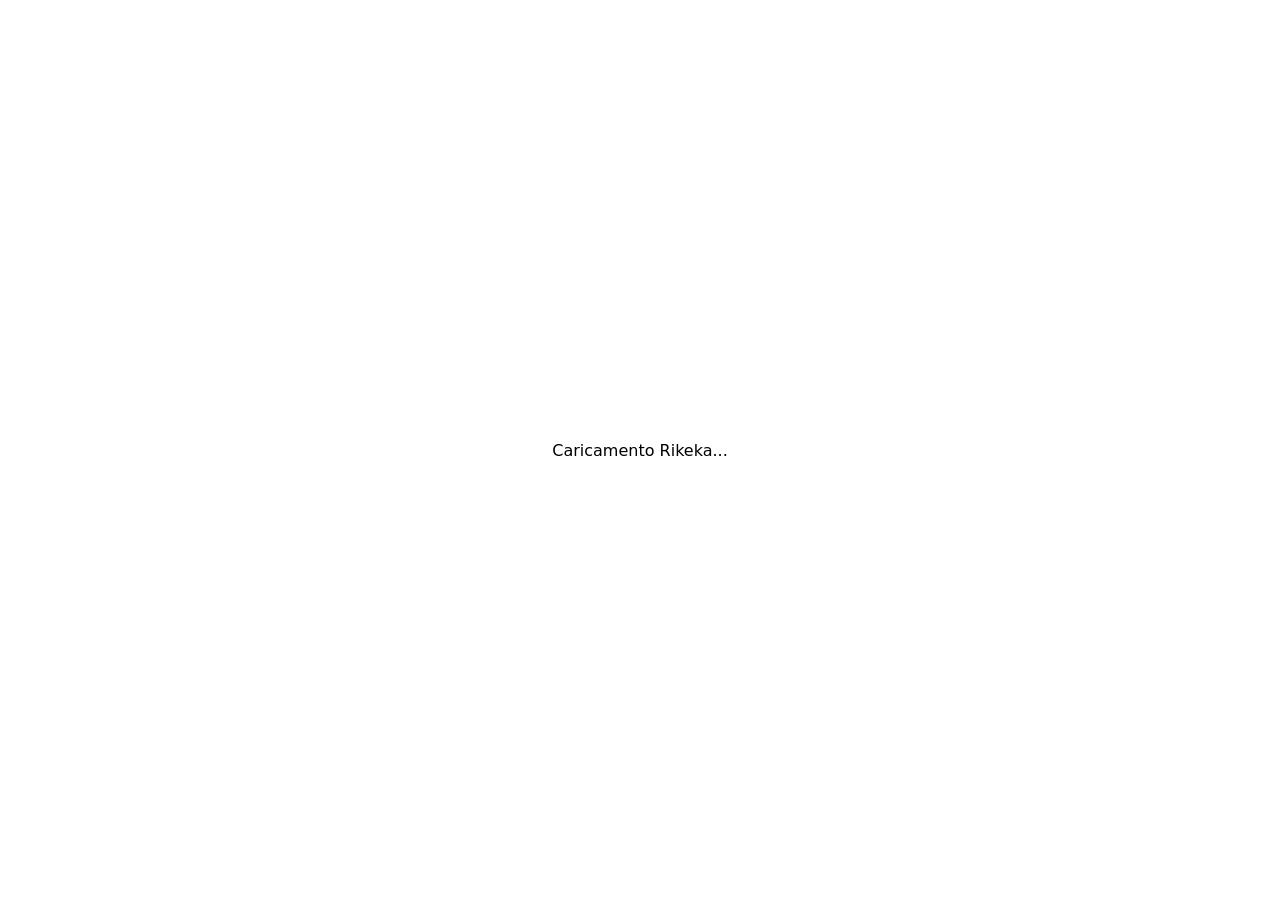
==== commit c3c2a42a: "Add files via upload" ====
--- a/index.html
+++ b/index.html
@@ -67,6 +67,7 @@
         </div>
         <div id="group-chips" class="filter-chips"></div>
         <p id="search-status" class="search-status"></p>
+        <div id="offers-error" class="offers-error hidden" role="alert"></div>
         <div id="suspended-banner" class="hidden suspended-banner">⛔ Il tuo account è sospeso da un amministratore: puoi consultare gli annunci ma non pubblicare né scrivere in chat.</div>
         <div id="install-banner" class="install-banner hidden">
           <span class="install-icon">📲</span>
@@ -82,7 +83,7 @@
           <button id="tab-btn-servizi" onclick="switchHomeTab('servizio', this)" class="flex-1 py-3 px-4 text-sm font-medium text-gray-700 rounded-md hover:bg-gray-200">Servizi/Aiuto</button>
         </div>
         <label class="flex items-center mt-3 text-sm text-gray-600 cursor-pointer">
-          <input type="checkbox" class="mr-2" onchange="toggleAffordable(this.checked)">
+          <input type="checkbox" id="only-affordable" class="mr-2" autocomplete="off" onchange="toggleAffordable(this.checked)">
           Mostra solo ciò che posso permettermi con i miei KP
         </label>
       </div>
@@ -268,6 +269,12 @@
         <h3 class="text-sm font-semibold text-gray-700 mb-2">I miei annunci</h3>
         <div id="my-offers" class="space-y-2"></div>
       </div>
+      <div id="storico-section" class="hidden w-full px-4 pb-2">
+        <h3 class="text-sm font-semibold text-gray-700 mb-1">Scambi conclusi e giudizi</h3>
+        <p class="text-xs text-gray-500 mb-2">Qui restano tutti i tuoi scambi, con il giudizio che hai dato e quello che hai ricevuto.</p>
+        <p id="storico-da-dare" class="storico-avviso hidden"></p>
+        <div id="storico" class="space-y-2"></div>
+      </div>
       <div class="w-full p-4 space-y-3">
         <button id="admin-btn" onclick="openAdmin()" class="hidden w-full py-3 px-4 rounded-md shadow-lg text-sm font-medium text-white bg-gray-800 hover:bg-gray-900">🛠 Pannello Admin</button>
         <button onclick="handleLogout()" class="w-full py-3 px-4 rounded-md shadow-lg text-sm font-medium text-white bg-red-600 hover:bg-red-700">Logout</button>
@@ -294,6 +301,12 @@
             <button onclick="refreshAdmin()" class="px-3 py-1 text-xs rounded bg-gray-200 hover:bg-gray-300">↻ Aggiorna tutto</button>
           </div>
           <div id="admin-stats" class="grid grid-cols-2 gap-2 text-sm"></div>
+        </div>
+
+        <div>
+          <h3 class="text-sm font-semibold text-gray-700 mb-1">⚠️ Contestazioni sugli scambi</h3>
+          <p class="text-xs text-gray-500 mb-2">Chi ha ricevuto segnala un problema entro 48 ore. Decidi tu: restituire i KP a chi ha ricevuto (togliendoli o no a chi ha regalato) oppure respingere.</p>
+          <div id="admin-contest" class="space-y-2"></div>
         </div>
 
         <div>
@@ -465,11 +478,12 @@
 <!-- MODAL: CONCLUSIONE SCAMBIO -->
 <div id="feedback-modal" class="modal-overlay" data-doc-id="">
   <div class="bg-white p-6 rounded-lg shadow-xl w-full max-w-sm">
-    <h3 class="text-lg font-semibold text-gray-800 mb-2">Conferma di aver ricevuto</h3>
+    <h3 class="text-lg font-semibold text-gray-800 mb-2">Conferma la ricezione</h3>
     <p id="feedback-offer-title" class="text-sm text-gray-600 mb-2"></p>
     <p id="feedback-kp-info" class="text-sm font-medium text-amber-700 bg-amber-50 border border-amber-200 rounded p-2 mb-4"></p>
     <p class="text-xs text-gray-500 mb-2">Com'è andato lo scambio? Scegliendo una risposta confermi la ricezione.
       Il giudizio conta nella percentuale 👍 visibile accanto al nome dell'altra persona.</p>
+    <p class="text-xs text-gray-600 bg-gray-50 border border-gray-200 rounded p-2 mb-3">🛡 Se poi scopri un problema (rotto, non funzionante, diverso dalla descrizione) hai <b>48 ore</b> per segnalarlo: un amministratore valuterà se restituirti i KP.</p>
     <div class="grid grid-cols-2 gap-3">
       <button onclick="submitFeedback('positivo')" class="fb-btn fb-pos">👍<span>Positivo</span></button>
       <button onclick="submitFeedback('negativo')" class="fb-btn fb-neg">👎<span>Negativo</span></button>
@@ -572,6 +586,19 @@
   </div>
 </div>
 
+<!-- INVITO AUTOMATICO: ATTIVA LE NOTIFICHE -->
+<div id="push-modal" class="modal-overlay" style="z-index:250">
+  <div class="bg-white p-6 rounded-lg shadow-xl w-full max-w-sm text-center">
+    <p class="text-4xl mb-2">🔔</p>
+    <h3 class="text-xl font-bold text-gray-800 mb-2">Attiva le notifiche</h3>
+    <p id="push-modal-app" class="hidden text-sm text-green-700 font-medium mb-2">App installata! Ultimo passo:</p>
+    <p class="text-sm text-gray-600">Così sai subito quando qualcuno ti scrive, quando sei stato scelto per un annuncio e quando c'è uno scambio da confermare, anche ad app chiusa.</p>
+    <p class="text-xs text-gray-500 mt-3">Dopo il tocco il telefono ti chiederà il permesso: scegli <b>Consenti</b>.</p>
+    <button type="button" onclick="attivaDaInvito()" class="w-full mt-5 py-3 rounded-md text-sm font-medium text-white bg-green-600 hover:bg-green-700">🔔 Attiva le notifiche</button>
+    <button type="button" onclick="rimandaInvitoNotifiche()" class="w-full mt-2 py-2 text-sm text-gray-500 hover:text-gray-700">Più tardi</button>
+  </div>
+</div>
+
 <!-- FOGLIO: ELIMINA CHAT -->
 <div id="chatdel-modal" class="modal-overlay sheet-overlay" onclick="chiudiEliminaChat()">
   <div class="sheet chatdel-sheet" role="dialog" aria-labelledby="chatdel-title" onclick="event.stopPropagation()">
@@ -593,6 +620,29 @@
     <p class="text-xs text-gray-500 mt-1 mb-3">Insieme al testo inviamo la schermata in cui eri e il modello di browser, per capire meglio il problema.</p>
     <button id="bug-send" disabled onclick="sendBugReport()" class="w-full py-3 rounded-md text-sm font-medium text-white bg-green-600 disabled:opacity-50">Invia</button>
     <button onclick="closeBugReport()" class="w-full text-center py-2 mt-2 text-sm text-gray-500 hover:text-gray-800">Annulla</button>
+  </div>
+</div>
+
+<!-- MODAL: PROBLEMA SU UNO SCAMBIO RICEVUTO (entro 48 ore) -->
+<div id="contest-modal" class="modal-overlay" style="z-index:260" onclick="chiudiContestazione()">
+  <div class="bg-white p-6 rounded-lg shadow-xl w-full max-w-sm" onclick="event.stopPropagation()">
+    <h3 class="text-lg font-semibold text-gray-800 mb-1">⚠️ Problema con lo scambio</h3>
+    <p id="contest-offer" class="text-sm text-gray-600 mb-3"></p>
+    <p class="text-xs font-semibold text-gray-700 mb-1">Cosa è successo?</p>
+    <div class="contest-tipi">
+      <label><input type="radio" name="contest-tipo" value="rotto"> Rotto o danneggiato</label>
+      <label><input type="radio" name="contest-tipo" value="non_funziona"> Non funziona</label>
+      <label><input type="radio" name="contest-tipo" value="pericoloso"> Pericoloso (surriscaldato, ha preso fuoco…)</label>
+      <label><input type="radio" name="contest-tipo" value="diverso"> Diverso dalla descrizione</label>
+      <label><input type="radio" name="contest-tipo" value="non_ricevuto"> Non l'ho mai ricevuto</label>
+      <label><input type="radio" name="contest-tipo" value="servizio"> Servizio non svolto o svolto male</label>
+      <label><input type="radio" name="contest-tipo" value="altro"> Altro</label>
+    </div>
+    <textarea id="contest-testo" class="field text-sm mt-3" rows="4" maxlength="500" placeholder="Descrivi il problema: cosa non va, quando te ne sei accorto…" oninput="aggiornaContestazione()"></textarea>
+    <p class="text-xs text-gray-500 mt-1"><span id="contest-count">0</span>/500 · minimo 10 caratteri</p>
+    <p class="text-xs text-gray-600 bg-gray-50 border border-gray-200 rounded p-2 mt-2">Un amministratore leggerà la segnalazione e deciderà se restituirti i KP. Anche l'altra persona vedrà in chat che hai segnalato un problema.</p>
+    <button id="contest-send" disabled onclick="inviaContestazione()" class="w-full mt-4 py-3 rounded-md text-sm font-medium text-white bg-red-600 disabled:opacity-50">Invia la segnalazione</button>
+    <button onclick="chiudiContestazione()" class="w-full text-center py-2 mt-2 text-sm text-gray-500 hover:text-gray-800">Annulla</button>
   </div>
 </div>
 
--- a/css/style.css
+++ b/css/style.css
@@ -0,0 +1,546 @@
+/* L'app occupa sempre esattamente la larghezza del telefono: niente scorrimento laterale */
+html, body { overflow-x: hidden; max-width: 100%; }
+body { -webkit-text-size-adjust: 100%; text-size-adjust: 100%; }
+#chat-screen { width: 100%; overflow-x: hidden; }
+.chat-wrap { min-width: 0; }
+/* iPhone: con testo sotto i 16px Safari ingrandisce la pagina quando tocchi un campo
+   e non la rimette a posto (chat "tagliata"). Sui telefoni tutti i campi a 16px. */
+@media (pointer: coarse) {
+  input, textarea, select { font-size: 16px !important; }
+}
+
+.screen:not(.active) { display: none; }
+.screen {
+  display: flex; flex-direction: column;
+  height: calc(100vh - 56px - 64px - env(safe-area-inset-bottom));
+  overflow-y: auto; padding-bottom: 20px;
+}
+/* Altezza reale dello schermo sui telefoni (le barre del browser non la falsano) */
+@supports (height: 100dvh) {
+  .screen { height: calc(100dvh - 56px - 64px - env(safe-area-inset-bottom)); }
+}
+#chat-screen {
+  display: none; position: fixed; inset: 0; background-color: white;
+  z-index: 50; flex-direction: column;
+}
+#login-screen {
+  display: none; position: fixed; inset: 0; background-color: #f7f7f7;
+  z-index: 100; justify-content: center; align-items: center;
+}
+#loading-screen {
+  position: fixed; inset: 0; background-color: white; z-index: 200;
+  display: flex; justify-content: center; align-items: center; flex-direction: column;
+}
+/* Barra di navigazione: sopra la "barretta" del tasto Home degli iPhone */
+#tab-bar { position: fixed; bottom: 0; left: 0; right: 0; border-top: 1px solid #e5e7eb; z-index: 10;
+  padding-bottom: env(safe-area-inset-bottom); }
+/* La testata (con il riquadro "Come funziona") sta sopra la barra del Saldo Karma (z-20) */
+#app-header { position: sticky; top: 0; z-index: 30; }
+#tab-bar .tab-item > div { position: relative; }
+.unread-indicator { display: none; }
+/* Pallino della scheda Chat con il numero di chat da leggere */
+.unread-indicator.unread-count { width: auto !important; height: auto !important; min-width: 1.1rem; padding: 0 .3rem;
+  top: 0 !important; right: -.15rem !important; font-size: .65rem; line-height: 1.1rem; font-weight: 700; color: #fff; text-align: center; }
+
+.modal-overlay {
+  display: none; position: fixed; inset: 0; background-color: rgba(0, 0, 0, 0.6);
+  z-index: 150; justify-content: center; align-items: center; padding: 1rem;
+}
+#lightbox { z-index: 300; background-color: rgba(0, 0, 0, 0.92); flex-direction: column; }
+#lightbox img { max-width: 100%; max-height: 80%; object-fit: contain; }
+
+.offer-thumb {
+  width: 100%; height: 12rem; object-fit: cover; border-radius: .5rem;
+  cursor: zoom-in; background: #f3f4f6; margin-bottom: .25rem;
+}
+.img-slot {
+  position: relative; aspect-ratio: 1 / 1; border: 2px dashed #cbd5e1;
+  border-radius: .75rem; overflow: hidden; background: #f8fafc;
+}
+.img-slot label {
+  display: flex; flex-direction: column; align-items: center; justify-content: center;
+  width: 100%; height: 100%; cursor: pointer; color: #64748b; text-align: center; font-size: .75rem;
+}
+.img-slot img { width: 100%; height: 100%; object-fit: cover; }
+.img-remove {
+  position: absolute; top: 4px; right: 4px; width: 22px; height: 22px; border-radius: 9999px;
+  background: rgba(0,0,0,.65); color: #fff; font-size: 12px; line-height: 22px; text-align: center;
+}
+.field { margin-top: .25rem; display: block; width: 100%; padding: .5rem .75rem; border: 1px solid #d1d5db; border-radius: .375rem; background: #fff; }
+#catalog-editor { font-family: ui-monospace, SFMono-Regular, Menlo, monospace; font-size: 11px; }
+
+/* ===== Selettore categoria ===== */
+.cat-field {
+  margin-top: .35rem; width: 100%; display: flex; align-items: center; gap: .75rem;
+  padding: .7rem .85rem; background: #fff; border: 1px solid #d1d5db; border-radius: .75rem;
+  text-align: left; transition: border-color .15s, box-shadow .15s;
+}
+.cat-field:hover { border-color: #16a34a; }
+.cat-field:focus { outline: none; border-color: #16a34a; box-shadow: 0 0 0 3px rgba(22,163,74,.15); }
+.cat-field-empty { border-style: dashed; }
+.cat-emoji {
+  flex: 0 0 2.25rem; height: 2.25rem; display: flex; align-items: center; justify-content: center;
+  background: #f0fdf4; border-radius: .6rem; font-size: 1.15rem;
+}
+.cat-text { flex: 1; min-width: 0; display: flex; flex-direction: column; }
+.cat-label { font-weight: 600; color: #111827; font-size: .95rem; line-height: 1.25; }
+.cat-sub { color: #6b7280; font-size: .75rem; margin-top: .1rem; }
+.cat-placeholder { color: #6b7280; font-size: .95rem; }
+.cat-change { flex: 0 0 auto; color: #16a34a; font-size: .8rem; font-weight: 600; }
+
+.cat-hint { font-size: .75rem; color: #6b7280; margin-bottom: .35rem; }
+.cat-chips { display: flex; flex-wrap: wrap; gap: .4rem; }
+.cat-chip {
+  font-size: .8rem; padding: .35rem .7rem; border-radius: 9999px; background: #fff;
+  border: 1px solid #d1d5db; color: #374151; transition: all .15s;
+}
+.cat-chip:hover { border-color: #16a34a; color: #15803d; }
+.cat-chip-on { background: #16a34a; border-color: #16a34a; color: #fff; }
+.cat-chip-on:hover { color: #fff; }
+
+/* Pannello: dal basso su telefono, centrato su schermi grandi */
+.sheet-overlay { align-items: flex-end; padding: 0; }
+.sheet {
+  width: 100%; max-width: 28rem; max-height: 85vh; display: flex; flex-direction: column;
+  background: #fff; border-radius: 1rem 1rem 0 0; box-shadow: 0 -10px 30px rgba(0,0,0,.15);
+  animation: sheet-up .2s ease-out;
+}
+@media (min-width: 640px) {
+  .sheet-overlay { align-items: center; padding: 1rem; }
+  .sheet { border-radius: 1rem; max-height: 80vh; }
+}
+@keyframes sheet-up { from { transform: translateY(24px); opacity: .6; } to { transform: none; opacity: 1; } }
+.sheet-head { display: flex; align-items: center; justify-content: space-between; padding: 1rem 1rem .5rem; }
+.sheet-head h3 { font-size: 1.1rem; font-weight: 700; color: #111827; }
+.sheet-close { width: 2rem; height: 2rem; border-radius: 9999px; color: #6b7280; }
+.sheet-close:hover { background: #f3f4f6; }
+.sheet-search { padding: 0 1rem .75rem; border-bottom: 1px solid #f3f4f6; }
+.sheet-search input {
+  width: 100%; padding: .6rem .85rem; border: 1px solid #e5e7eb; border-radius: .6rem;
+  background: #f9fafb; font-size: .9rem;
+}
+.sheet-search input:focus { outline: none; border-color: #16a34a; background: #fff; }
+.sheet-list { overflow-y: auto; padding-bottom: 1rem; -webkit-overflow-scrolling: touch; }
+
+.cat-group + .cat-group { margin-top: .25rem; }
+.cat-group-last { border-top: 1px solid #e5e7eb; margin-top: .5rem; padding-top: .25rem; }
+.cat-group-head {
+  position: sticky; top: 0; z-index: 1; background: #f9fafb; color: #4b5563;
+  font-size: .72rem; font-weight: 700; letter-spacing: .04em; text-transform: uppercase;
+  padding: .5rem 1rem; border-bottom: 1px solid #f3f4f6;
+}
+.cat-row {
+  width: 100%; display: flex; align-items: center; gap: .75rem; text-align: left;
+  padding: .7rem 1rem; border-bottom: 1px solid #f3f4f6; background: #fff;
+}
+.cat-row:hover { background: #f0fdf4; }
+.cat-row-label { flex: 1; color: #1f2937; font-size: .92rem; }
+.cat-row-range { color: #9ca3af; font-size: .75rem; white-space: nowrap; }
+.cat-row-check { width: 1rem; color: #16a34a; font-weight: 700; text-align: right; }
+.cat-row-on { background: #f0fdf4; }
+.cat-row-on .cat-row-label { color: #15803d; font-weight: 600; }
+.cat-empty { padding: 1rem; color: #6b7280; font-size: .9rem; }
+/* Il selettore non dipende dagli stili di base: azzera bordi e caratteri dei pulsanti */
+.cat-field, .cat-chip, .cat-row, .sheet-close { font-family: inherit; cursor: pointer; -webkit-appearance: none; appearance: none; }
+.cat-row { border: 0; border-bottom: 1px solid #f3f4f6; }
+.sheet-close { border: 0; background: transparent; font-size: 1rem; }
+.sheet, .sheet input, .cat-hint, .cat-group-head { font-family: inherit; }
+body { font-family: system-ui, -apple-system, "Segoe UI", Roboto, "Helvetica Neue", Arial, sans-serif; }
+
+/* ===== Chat ===== */
+#chat-screen { background: #e5e7eb; justify-content: center; }
+.chat-wrap {
+  width: 100%; max-width: 28rem; height: 100%; display: flex; flex-direction: column;
+  background: #f4f7f5; box-shadow: 0 0 24px rgba(0,0,0,.08);
+}
+.chat-head {
+  display: flex; align-items: center; gap: .65rem; padding: .65rem .75rem;
+  background: #fff; border-bottom: 1px solid #e5e7eb; position: sticky; top: 0; z-index: 2;
+  padding-top: calc(.65rem + env(safe-area-inset-top));
+}
+.chat-back {
+  width: 2.25rem; height: 2.25rem; display: flex; align-items: center; justify-content: center;
+  border: 0; background: transparent; border-radius: 9999px; color: #374151; cursor: pointer;
+}
+.chat-back:hover { background: #f3f4f6; }
+.chat-avatar {
+  flex: 0 0 2.5rem; height: 2.5rem; border-radius: 9999px; background: #16a34a; color: #fff;
+  display: flex; align-items: center; justify-content: center; font-weight: 700; font-size: 1.05rem;
+}
+.chat-head-text { min-width: 0; flex: 1; }
+.chat-name { font-size: 1rem; font-weight: 700; color: #111827; line-height: 1.2; white-space: nowrap; overflow: hidden; text-overflow: ellipsis; }
+.chat-offer { font-size: .78rem; color: #16a34a; white-space: nowrap; overflow: hidden; text-overflow: ellipsis; }
+
+.chat-messages { flex: 1; overflow-y: auto; padding: .75rem .9rem 1rem; display: flex; flex-direction: column; -webkit-overflow-scrolling: touch; }
+.chat-day { display: flex; justify-content: center; margin: .9rem 0 .5rem; }
+.chat-day span {
+  font-size: .7rem; font-weight: 600; color: #4b5563; background: #fff; padding: .2rem .7rem;
+  border-radius: 9999px; box-shadow: 0 1px 2px rgba(0,0,0,.06); text-transform: capitalize;
+}
+.msg-row { display: flex; margin-top: .55rem; }
+.msg-row.msg-cont { margin-top: .15rem; }
+.msg-me { justify-content: flex-end; }
+.msg-them { justify-content: flex-start; }
+.msg-bubble {
+  max-width: 78%; padding: .5rem .75rem .35rem; border-radius: 1.1rem; position: relative;
+  box-shadow: 0 1px 1.5px rgba(0,0,0,.08); display: flex; flex-wrap: wrap; align-items: flex-end; gap: 0 .5rem;
+}
+.msg-me .msg-bubble { background: #16a34a; color: #fff; border-bottom-right-radius: .35rem; }
+.msg-them .msg-bubble { background: #fff; color: #111827; border-bottom-left-radius: .35rem; }
+.msg-me.msg-cont .msg-bubble { border-top-right-radius: .35rem; }
+.msg-them.msg-cont .msg-bubble { border-top-left-radius: .35rem; }
+.msg-text { font-size: .93rem; line-height: 1.35; white-space: pre-wrap; word-break: break-word; }
+.msg-time { font-size: .66rem; margin-left: auto; padding-bottom: .1rem; opacity: .75; white-space: nowrap; }
+.chat-empty { margin: auto; text-align: center; color: #6b7280; font-size: .85rem; max-width: 18rem; line-height: 1.5; }
+.chat-empty-title { font-size: 1rem; font-weight: 700; color: #111827; margin-bottom: .35rem; }
+
+.chat-composer {
+  display: flex; align-items: center; gap: .5rem; padding: .6rem .75rem;
+  background: #fff; border-top: 1px solid #e5e7eb;
+  padding-bottom: calc(.6rem + env(safe-area-inset-bottom));
+}
+/* Con la tastiera aperta la barretta del tasto Home non c'e': niente spazio vuoto */
+#chat-screen.chat-tastiera .chat-composer { padding-bottom: .6rem; }
+.chat-input {
+  flex: 1; min-width: 0; padding: .65rem 1rem; border: 1px solid #e5e7eb; border-radius: 9999px;
+  background: #f9fafb; font-size: .95rem; font-family: inherit;
+}
+.chat-input:focus { outline: none; border-color: #16a34a; background: #fff; }
+.chat-send {
+  flex: 0 0 2.75rem; height: 2.75rem; border-radius: 9999px; border: 0; cursor: pointer;
+  background: #16a34a; color: #fff; display: flex; align-items: center; justify-content: center;
+  box-shadow: 0 2px 6px rgba(22,163,74,.35);
+}
+.chat-send:hover { background: #15803d; }
+
+/* ===== Elenco chat (stile app di messaggi) ===== */
+.chat-row { display: flex; align-items: center; gap: .75rem; padding: .8rem .9rem .8rem 1rem; background: #fff;
+  border-bottom: 1px solid #f1f5f9; cursor: pointer; transition: background .15s; -webkit-tap-highlight-color: transparent; }
+.chat-row:active, .chat-row:hover { background: #f8fafc; }
+.chat-row-avatar { flex: 0 0 3rem; height: 3rem; border-radius: 9999px; background: #2563eb; color: #fff;
+  display: flex; align-items: center; justify-content: center; font-weight: 700; font-size: 1.15rem; }
+.chat-row-avatar-own { background: #16a34a; }
+.chat-row-main { flex: 1; min-width: 0; display: flex; flex-direction: column; gap: .12rem; }
+.chat-row-top { display: flex; align-items: baseline; gap: .5rem; }
+.chat-row-name { flex: 1; min-width: 0; font-size: 1rem; font-weight: 600; color: #111827; white-space: nowrap; overflow: hidden; text-overflow: ellipsis; }
+.chat-row-time { flex-shrink: 0; font-size: .72rem; color: #9ca3af; }
+.chat-row-offer { display: flex; align-items: center; gap: .4rem; min-width: 0; }
+.chat-row-tag { flex-shrink: 0; font-size: .64rem; font-weight: 700; text-transform: uppercase; letter-spacing: .03em;
+  color: #1d4ed8; background: #eff6ff; border-radius: .3rem; padding: .05rem .35rem; }
+.chat-row-tag-own { color: #15803d; background: #f0fdf4; }
+.chat-row-title { min-width: 0; font-size: .8rem; font-weight: 600; color: #374151; white-space: nowrap; overflow: hidden; text-overflow: ellipsis; }
+.chat-row-bottom { display: flex; align-items: center; gap: .5rem; min-width: 0; }
+.chat-row-last { flex: 1; min-width: 0; font-size: .82rem; color: #6b7280; white-space: nowrap; overflow: hidden; text-overflow: ellipsis; }
+.chat-row-you { color: #9ca3af; }
+.chat-row-dot { flex-shrink: 0; width: .65rem; height: .65rem; border-radius: 9999px; background: #ef4444; }
+.chat-row-unread .chat-row-name { font-weight: 800; }
+.chat-row-unread .chat-row-last { color: #111827; font-weight: 600; }
+.chat-row-unread .chat-row-time { color: #ef4444; font-weight: 600; }
+.chat-row-del { flex: 0 0 2.25rem; height: 2.25rem; border-radius: 9999px; border: 0; background: transparent; color: #9ca3af;
+  display: flex; align-items: center; justify-content: center; cursor: pointer; }
+.chat-row-del:hover, .chat-row-del:active { background: #fef2f2; color: #dc2626; }
+.chat-list-empty { text-align: center; color: #6b7280; font-size: .9rem; line-height: 1.5; padding: 3rem 2rem; }
+.chat-list-empty-icon { font-size: 2.5rem; margin-bottom: .5rem; }
+.chat-list-empty-title { font-size: 1.05rem; font-weight: 700; color: #111827; margin-bottom: .25rem; }
+
+/* Foglio di conferma eliminazione chat */
+.chatdel-sheet { padding: 1.4rem 1.25rem max(1.25rem, env(safe-area-inset-bottom)); text-align: center; }
+.chatdel-icon { width: 3rem; height: 3rem; margin: 0 auto .6rem; border-radius: 9999px; background: #fef2f2;
+  display: flex; align-items: center; justify-content: center; font-size: 1.35rem; }
+.chatdel-title { font-size: 1.1rem; font-weight: 700; color: #111827; }
+.chatdel-offer { font-size: .85rem; color: #16a34a; font-weight: 600; margin-top: .2rem; }
+.chatdel-text { font-size: .85rem; color: #6b7280; margin: .6rem 0 1.1rem; line-height: 1.45; }
+.chatdel-btn { display: block; width: 100%; min-height: 3rem; border-radius: .8rem; font-weight: 700; font-size: .95rem; border: 0; cursor: pointer; }
+.chatdel-danger { background: #dc2626; color: #fff; }
+.chatdel-danger:disabled { opacity: .6; }
+.chatdel-cancel { background: #f3f4f6; color: #374151; margin-top: .5rem; }
+
+/* ===== Foto: pulsanti fotocamera / galleria ===== */
+.foto-actions { display: flex; gap: .5rem; margin-bottom: .6rem; }
+.foto-btn {
+  flex: 1; display: flex; align-items: center; justify-content: center; gap: .4rem;
+  padding: .6rem .75rem; border-radius: .65rem; border: 1px solid #d1d5db; background: #fff;
+  color: #374151; font-size: .88rem; font-weight: 600; cursor: pointer; user-select: none;
+}
+.foto-btn:hover { border-color: #16a34a; color: #15803d; }
+.foto-btn-primary { background: #16a34a; border-color: #16a34a; color: #fff; }
+.foto-btn-primary:hover { background: #15803d; color: #fff; }
+.foto-btn .hidden, .foto-actions input[type=file] { display: none; }
+.foto-loading { font-size: 1.4rem; color: #16a34a; animation: pulse 1s infinite; }
+@keyframes pulse { 50% { opacity: .3; } }
+/* la colonna della chat sta al centro dello schermo, allineata all'app */
+#chat-screen { flex-direction: row; justify-content: center; align-items: stretch; }
+.img-slot input[type=file] { display: none; }
+
+/* ===== Ricerca e filtri in home ===== */
+.search-box { position: relative; display: flex; align-items: center; }
+.search-icon { position: absolute; left: .85rem; color: #9ca3af; pointer-events: none; }
+.search-box input {
+  width: 100%; padding: .7rem 2.4rem .7rem 2.5rem; border: 1px solid #e5e7eb; border-radius: 9999px;
+  background: #f9fafb; font-size: .95rem; font-family: inherit; -webkit-appearance: none; appearance: none;
+}
+.search-box input:focus { outline: none; border-color: #16a34a; background: #fff; box-shadow: 0 0 0 3px rgba(22,163,74,.12); }
+.search-box input::-webkit-search-cancel-button { display: none; }
+.search-clear { position: absolute; right: .55rem; width: 1.8rem; height: 1.8rem; border: 0; border-radius: 9999px; background: #e5e7eb; color: #4b5563; font-size: .75rem; cursor: pointer; }
+.filter-chips { display: flex; gap: .4rem; overflow-x: auto; padding: .7rem 0 .2rem; scrollbar-width: none; -webkit-overflow-scrolling: touch; }
+.filter-chips::-webkit-scrollbar { display: none; }
+.filter-chip {
+  flex: 0 0 auto; font-size: .8rem; padding: .35rem .75rem; border-radius: 9999px; white-space: nowrap;
+  background: #fff; border: 1px solid #e5e7eb; color: #374151; cursor: pointer; font-family: inherit;
+}
+.filter-chip:hover { border-color: #16a34a; }
+.filter-chip-on { background: #16a34a; border-color: #16a34a; color: #fff; }
+.search-status { font-size: .75rem; color: #6b7280; margin-top: .35rem; min-height: 1rem; }
+.offer-place { color: #15803d; }
+
+.zone-banner {
+  width: 100%; display: flex; align-items: center; gap: .5rem; text-align: left; margin-top: .6rem;
+  padding: .65rem .8rem; border-radius: .75rem; background: #f0fdf4; border: 1px solid #bbf7d0;
+  color: #166534; font-size: .85rem; cursor: pointer; font-family: inherit;
+}
+.zone-banner-go { margin-left: auto; font-size: 1.2rem; }
+.zone-card { display: flex; align-items: center; justify-content: space-between; padding: .75rem; border: 1px solid #e5e7eb; border-radius: .75rem; background: #fff; text-align: left; }
+.zone-change { font-size: .8rem; font-weight: 600; color: #16a34a; background: none; border: 0; cursor: pointer; }
+
+/* finestra zona */
+.zone-intro { padding: 0 1rem .75rem; font-size: .85rem; color: #4b5563; }
+.zone-gps-wrap { padding: .6rem 1rem 0; }
+.zone-gps {
+  width: 100%; padding: .6rem; border-radius: .6rem; border: 1px dashed #16a34a; background: #f0fdf4;
+  color: #15803d; font-size: .85rem; font-weight: 600; cursor: pointer; font-family: inherit;
+}
+.zone-msg { padding: .4rem 1rem 0; font-size: .8rem; color: #6b7280; min-height: 1.2rem; }
+.zone-row {
+  width: 100%; display: flex; flex-direction: column; align-items: flex-start; text-align: left;
+  padding: .65rem 1rem; border: 0; border-bottom: 1px solid #f3f4f6; background: #fff; cursor: pointer; font-family: inherit;
+}
+.zone-row:hover { background: #f0fdf4; }
+.zone-name { font-size: .95rem; font-weight: 600; color: #111827; }
+.zone-detail { font-size: .75rem; color: #6b7280; }
+.zone-credit { padding: .5rem 1rem 0; font-size: .68rem; color: #9ca3af; }
+.zone-credit a { color: #6b7280; text-decoration: underline; }
+.zone-later { margin: .5rem 1rem 1rem; padding: .55rem; border: 0; background: none; color: #6b7280; font-size: .85rem; cursor: pointer; font-family: inherit; }
+
+/* "hidden" deve vincere sempre, anche sugli elementi a cui questo file assegna un display */
+/* ===== Fotocamera integrata ===== */
+.camera-modal { position: fixed; inset: 0; z-index: 80; background: #000; display: flex; align-items: center; justify-content: center; }
+.camera-modal video { width: 100%; height: 100%; object-fit: contain; background: #000; }
+.camera-top { position: absolute; top: 0; left: 0; right: 0; display: flex; justify-content: space-between; align-items: center;
+  padding: max(12px, env(safe-area-inset-top)) 16px 12px; }
+.camera-bottom { position: absolute; bottom: 0; left: 0; right: 0; display: flex; justify-content: center;
+  padding: 20px 16px max(28px, env(safe-area-inset-bottom)); }
+.camera-round { width: 44px; height: 44px; border-radius: 50%; background: rgba(0,0,0,.45); color: #fff; font-size: 1.2rem;
+  border: 1px solid rgba(255,255,255,.35); }
+.camera-count { color: #fff; font-size: .85rem; background: rgba(0,0,0,.45); padding: .3rem .7rem; border-radius: 999px; }
+.camera-shutter { width: 74px; height: 74px; border-radius: 50%; background: #fff; border: 5px solid #16a34a;
+  box-shadow: 0 0 0 3px rgba(255,255,255,.6); transition: transform .1s; }
+.camera-shutter:active { transform: scale(.92); }
+.camera-shutter:disabled { opacity: .4; }
+.camera-msg { position: absolute; left: 16px; right: 16px; top: 40%; color: #fff; text-align: center; font-size: .95rem; line-height: 1.4; }
+.camera-preview { position: absolute; inset: 0; width: 100%; height: 100%; object-fit: contain; background: #000; }
+.camera-side { flex: 1; display: flex; justify-content: flex-end; align-items: center; }
+.camera-bottom { align-items: center; }
+.camera-done { color: #fff; background: #16a34a; border: 0; border-radius: 999px; padding: .55rem 1.1rem; font-weight: 700; font-size: .95rem; }
+.camera-panel { position: absolute; left: 0; right: 0; bottom: 0; background: rgba(0,0,0,.78); color: #fff; text-align: center;
+  padding: 16px 16px max(22px, env(safe-area-inset-bottom)); }
+.camera-panel-title { font-size: 1rem; font-weight: 600; margin-bottom: 12px; }
+.camera-panel-row { display: flex; gap: 10px; justify-content: center; }
+.camera-btn { flex: 1; max-width: 220px; min-height: 48px; border-radius: 12px; font-weight: 700; font-size: .95rem; padding: .6rem .8rem; }
+.camera-btn-ok { background: #16a34a; color: #fff; border: 0; }
+.camera-btn-ghost { background: transparent; color: #fff; border: 1.5px solid rgba(255,255,255,.7); }
+.camera-btn:disabled { opacity: .5; }
+.camera-thumbs { display: flex; gap: 8px; justify-content: center; margin-bottom: 10px; }
+.camera-thumbs img, .camera-thumbs span { width: 56px; height: 56px; border-radius: 8px; object-fit: cover; }
+.camera-thumbs span { border: 1.5px dashed rgba(255,255,255,.5); }
+.camera-flash { animation: camflash .25s; }
+@keyframes camflash { 0% { filter: brightness(2.5); } 100% { filter: none; } }
+
+/* ===== Zona dell'annuncio ===== */
+.offer-zone { margin-top: .4rem; font-size: .8rem; font-weight: 600; color: #166534; }
+.offer-zone-km { font-weight: 500; color: #4b5563; }
+.offer-zone-none { color: #9ca3af; font-weight: 500; }
+.offer-zone-link { color: #6b7280; font-weight: 500; text-decoration: underline; background: none; border: 0; padding: 0; font-size: inherit; text-align: left; }
+.publish-zone { display: flex; align-items: center; justify-content: space-between; gap: .6rem; margin-bottom: 1rem; padding: .6rem .75rem;
+  border-radius: .5rem; background: #f0fdf4; border: 1px solid #bbf7d0; font-size: .82rem; color: #166534; }
+.publish-zone button { flex-shrink: 0; font-weight: 600; text-decoration: underline; color: #15803d; background: none; border: 0; }
+.publish-zone.publish-zone-missing { background: #fffbeb; border-color: #fde68a; color: #92400e; }
+.publish-zone.publish-zone-missing button { color: #b45309; }
+
+/* ===== Home: elenco annunci compatto (foto a sinistra, dati a destra) ===== */
+:where(.ad-card, .ad-detail) :where(p, h3) { margin: 0; }
+.ad-list { display: flex; flex-direction: column; gap: .7rem; }
+.ad-card { display: flex; gap: .8rem; padding: .55rem; background: #fff; border-radius: 1rem; border: 1px solid #eef2f0;
+  box-shadow: 0 1px 2px rgba(0,0,0,.05), 0 4px 14px rgba(0,0,0,.04); cursor: pointer; transition: transform .12s, box-shadow .12s;
+  -webkit-tap-highlight-color: transparent; }
+.ad-card:active { transform: scale(.985); }
+.ad-card:hover { box-shadow: 0 2px 4px rgba(0,0,0,.06), 0 8px 20px rgba(0,0,0,.06); }
+.ad-card:focus-visible { outline: 2px solid #16a34a; outline-offset: 2px; }
+.ad-hidden { opacity: .6; }
+.ad-thumb { position: relative; flex: 0 0 7.25rem; height: 7.25rem; border-radius: .8rem; overflow: hidden; }
+.ad-bene .ad-thumb { background: #f0fdf4; }
+.ad-serv .ad-thumb { background: #eff6ff; }
+.ad-thumb img { width: 100%; height: 100%; object-fit: cover; display: block; }
+.ad-thumb-empty { width: 100%; height: 100%; display: flex; align-items: center; justify-content: center; }
+.ad-thumb-empty svg { width: 2.6rem; height: 2.6rem; }
+.ad-bene .ad-thumb-empty { color: #16a34a; }
+.ad-serv .ad-thumb-empty { color: #2563eb; }
+.ad-photos { position: absolute; left: .35rem; bottom: .35rem; background: rgba(17,24,39,.68); color: #fff; font-size: .68rem;
+  font-weight: 600; padding: .1rem .4rem; border-radius: .4rem; }
+.ad-flag { position: absolute; top: .35rem; left: .35rem; font-size: .6rem; font-weight: 800; padding: .15rem .45rem;
+  border-radius: .4rem; text-transform: uppercase; letter-spacing: .03em; }
+.ad-flag-deal { background: #facc15; color: #713f12; }
+.ad-flag-check { background: #ede9fe; color: #5b21b6; }
+.ad-body { flex: 1; min-width: 0; display: flex; flex-direction: column; gap: .12rem; padding: .1rem .15rem .1rem 0; }
+.ad-top { display: flex; align-items: baseline; justify-content: space-between; gap: .4rem; min-width: 0; }
+.ad-top .ad-type { min-width: 0; }
+.ad-date { flex-shrink: 0; font-size: .66rem; color: #9ca3af; white-space: nowrap; }
+.ad-detail-date { margin-top: .35rem; font-size: .78rem; color: #6b7280; }
+.ad-type { font-size: .64rem; font-weight: 800; text-transform: uppercase; letter-spacing: .05em;
+  white-space: nowrap; overflow: hidden; text-overflow: ellipsis; }
+.ad-bene .ad-type { color: #15803d; }
+.ad-serv .ad-type { color: #1d4ed8; }
+.ad-title { font-size: .98rem; font-weight: 600; color: #111827; line-height: 1.25; word-break: break-word;
+  display: -webkit-box; -webkit-line-clamp: 2; -webkit-box-orient: vertical; overflow: hidden; }
+.ad-kp { font-size: .82rem; font-weight: 700; color: #6b7280; line-height: 1.2; }
+.ad-kp b { font-size: 1.35rem; font-weight: 800; margin-right: .1rem; }
+.ad-bene .ad-kp b { color: #15803d; }
+.ad-serv .ad-kp b { color: #1d4ed8; }
+.ad-card .offer-zone { margin-top: 0; font-size: .74rem; font-weight: 500; color: #374151; white-space: nowrap; overflow: hidden; text-overflow: ellipsis; }
+.ad-card .offer-zone-km { color: #6b7280; }
+.ad-chips { display: flex; flex-wrap: wrap; gap: .25rem; margin-top: .1rem; }
+.ad-chips:empty { display: none; }
+.ad-chips span { font-size: .66rem; font-weight: 600; padding: .12rem .45rem; border-radius: 999px; background: #f3f4f6; color: #374151; }
+.ad-owner { font-size: .72rem; color: #6b7280; white-space: nowrap; overflow: hidden; text-overflow: ellipsis; margin-top: auto; }
+.ad-owner .rep { font-size: .68rem; }
+
+/* Dettaglio annuncio (foglio dal basso) */
+.offer-sheet { position: relative; max-height: 92vh; }
+.offer-sheet-handle { width: 2.5rem; height: .3rem; border-radius: 9px; background: #d1d5db; margin: .5rem auto .1rem; }
+.offer-sheet-close { position: absolute; top: .55rem; right: .6rem; z-index: 2; background: rgba(255,255,255,.9); }
+.offer-sheet-body { overflow-y: auto; padding: .6rem 1rem max(1rem, env(safe-area-inset-bottom)); -webkit-overflow-scrolling: touch; }
+.ad-detail-photo { position: relative; border-radius: 1rem; overflow: hidden; margin-bottom: .8rem; cursor: zoom-in; background: #f3f4f6; }
+.ad-detail-photo img { width: 100%; max-height: 45vh; object-fit: cover; display: block; }
+.ad-detail-title { font-size: 1.25rem; font-weight: 700; color: #111827; line-height: 1.25; margin: .15rem 0 .35rem; word-break: break-word; }
+.ad-detail-row { display: flex; align-items: center; justify-content: space-between; gap: .5rem; }
+.ad-kp-big b { font-size: 1.9rem; }
+.ad-detail .offer-zone { font-size: .85rem; }
+.ad-detail-desc { margin-top: .8rem; font-size: .93rem; color: #374151; line-height: 1.45; white-space: pre-line; word-break: break-word; }
+.ad-detail-val { margin-top: .5rem; font-size: .78rem; color: #6b7280; }
+.ad-detail .ad-owner { margin-top: .7rem; font-size: .84rem; white-space: normal; }
+.ad-actions { margin-top: 1rem; display: flex; flex-direction: column; gap: .5rem; }
+.ad-btn { width: 100%; min-height: 3rem; border-radius: .85rem; font-weight: 700; font-size: .95rem; border: 0; cursor: pointer; }
+.ad-btn-main { background: #16a34a; color: #fff; box-shadow: 0 4px 12px rgba(22,163,74,.25); }
+.ad-serv .ad-btn-main { background: #2563eb; box-shadow: 0 4px 12px rgba(37,99,235,.25); }
+.ad-btn-ghost { background: #fff; border: 1px solid #d1d5db; color: #374151; }
+.ad-btn-warn { background: #f59e0b; color: #fff; }
+.ad-btn-danger { background: #fef2f2; color: #dc2626; border: 1px solid #fecaca; }
+.ad-btn-off { background: #e5e7eb; color: #6b7280; cursor: not-allowed; font-weight: 600; }
+.ad-btn-link { background: none; min-height: 2.2rem; font-size: .82rem; font-weight: 500; color: #9ca3af; }
+.ad-note { font-size: .8rem; color: #6b7280; }
+.ad-note-red { color: #dc2626; }
+
+/* ===== Bonus di benvenuto ===== */
+.welcome-box { background: #f0fdf4; border: 1px solid #bbf7d0; border-radius: .75rem; padding: .8rem 1rem; text-align: left;
+  font-size: .9rem; color: #166534; line-height: 1.45; }
+.welcome-box p + p { margin-top: .4rem; }
+.bonus-attesa { display: inline-block; margin: .25rem 0 .5rem; padding: .3rem .7rem; border-radius: 999px; background: #fef3c7;
+  color: #92400e; font-size: .78rem; font-weight: 600; }
+.info-bonus { color: #92400e; background: #fffbeb; border-radius: .5rem; padding: .35rem .5rem; font-size: .8rem; }
+
+/* ===== Contatori caratteri (titolo / descrizione) ===== */
+.text-count { text-align: right; font-size: .72rem; color: #9ca3af; margin-top: .2rem; }
+.text-count.text-count-warn { color: #b45309; font-weight: 600; }
+
+/* ===== Invito "Installa Rikeka" ===== */
+.install-banner { display: flex; align-items: center; gap: .6rem; margin-top: .75rem; padding: .6rem .7rem; border-radius: 12px;
+  background: #f0fdf4; border: 1px solid #bbf7d0; }
+.install-icon { font-size: 1.3rem; }
+.install-text { flex: 1; text-align: left; font-size: .82rem; color: #166534; line-height: 1.3; background: none; border: 0; padding: 0; }
+.install-x { color: #6b7280; font-size: .9rem; padding: .2rem .4rem; background: none; border: 0; }
+.install-steps { list-style: decimal; margin-left: 1.2rem; font-size: .9rem; color: #374151; }
+.install-steps li { margin-bottom: .7rem; line-height: 1.4; }
+.install-share { display: inline-block; width: 20px; height: 20px; vertical-align: -4px; color: #2563eb; margin-left: 2px; }
+.install-hint { font-size: .78rem; color: #6b7280; }
+
+/* ===== "Come funziona" in testata ===== */
+.info-btn { width: 24px; height: 24px; margin-left: 8px; border-radius: 50%; border: 1.5px solid #cbd5e1; color: #64748b; background: #f8fafc;
+  font-weight: 700; font-size: .8rem; line-height: 1; display: inline-flex; align-items: center; justify-content: center; flex-shrink: 0; }
+.info-btn:hover, .info-btn[aria-expanded="true"] { background: #475569; border-color: #475569; color: #fff; }
+.info-btn.info-new { animation: infopulse 1.8s ease-in-out 4; }
+@keyframes infopulse { 0%,100% { box-shadow: 0 0 0 0 rgba(71,85,105,.4); } 50% { box-shadow: 0 0 0 7px rgba(71,85,105,0); } }
+.info-pop { position: absolute; top: calc(100% - 6px); left: 12px; right: 12px; max-width: 360px; z-index: 60;
+  background: #fff; border: 1px solid #bbf7d0; border-radius: 14px; padding: 14px 16px 10px;
+  box-shadow: 0 12px 30px rgba(0,0,0,.18); font-size: .86rem; color: #374151; line-height: 1.45; }
+.info-pop::before { content: ""; position: absolute; top: -7px; left: var(--freccia, 150px); width: 12px; height: 12px; background: #fff;
+  border-left: 1px solid #bbf7d0; border-top: 1px solid #bbf7d0; transform: rotate(45deg); }
+.info-pop p { margin: 0 0 .5rem; }
+.info-pop ol { margin: 0 0 .5rem 1.1rem; padding: 0; list-style: decimal; }
+.info-pop li { margin-bottom: .25rem; }
+.info-title { font-weight: 700; color: #15803d; font-size: .95rem; }
+.info-foot { color: #15803d; font-weight: 600; }
+.info-bug { font-size: .78rem; color: #6b7280; margin-top: .25rem !important; }
+.info-bug button { color: #374151; text-decoration: underline; background: none; border: 0; padding: 0; font-size: inherit; }
+.info-close { display: block; margin-left: auto; font-size: .8rem; font-weight: 600; color: #16a34a; padding: .25rem .4rem; }
+
+/* ===== Reputazione e giudizi ===== */
+.rep { font-size: .72rem; color: #6b7280; font-weight: 500; white-space: nowrap; }
+.chat-name .rep { font-size: .7rem; }
+.rep-ok { color: #15803d; font-weight: 600; }
+.rep-low { color: #b45309; font-weight: 600; }
+.rep-new { color: #15803d; }
+.fb-btn { display: flex; flex-direction: column; align-items: center; gap: .2rem; padding: .9rem .5rem; border-radius: .8rem;
+  font-size: 1.6rem; font-weight: 600; border: 1.5px solid transparent; }
+.fb-btn span { font-size: .85rem; }
+.fb-pos { background: #dcfce7; color: #166534; border-color: #bbf7d0; }
+.fb-pos:hover { background: #bbf7d0; }
+.fb-neg { background: #fee2e2; color: #991b1b; border-color: #fecaca; }
+.fb-neg:hover { background: #fecaca; }
+.suspended-banner { margin-top: .6rem; padding: .6rem .75rem; border-radius: .6rem; background: #fef2f2; border: 1px solid #fecaca;
+  color: #991b1b; font-size: .8rem; }
+.adm-card { padding: .6rem .7rem; border-radius: .6rem; border: 1px solid #e5e7eb; background: #fff; font-size: .82rem; }
+.adm-actions { display: flex; gap: .4rem; flex-wrap: wrap; margin-top: .45rem; }
+.adm-btn { padding: .3rem .6rem; border-radius: .4rem; font-size: .75rem; font-weight: 600; border: 1px solid #d1d5db; background: #f9fafb; }
+.adm-btn.ok { background: #16a34a; border-color: #16a34a; color: #fff; }
+.adm-btn.warn { background: #fef2f2; border-color: #fecaca; color: #b91c1c; }
+
+/* ===== Segnalazioni e rimozioni ===== */
+.report-options { display: flex; flex-direction: column; gap: .35rem; }
+.report-options label { display: flex; align-items: center; gap: .55rem; padding: .55rem .7rem; border: 1px solid #e5e7eb;
+  border-radius: .6rem; font-size: .88rem; color: #374151; cursor: pointer; }
+.report-options label:has(input:checked) { border-color: #dc2626; background: #fef2f2; }
+.report-options input { accent-color: #dc2626; }
+.report-suspend { display: flex; align-items: center; gap: .5rem; margin-top: .6rem; font-size: .85rem; color: #991b1b; }
+.admin-remove { margin-top: .5rem; width: 100%; padding: .45rem; border-radius: .5rem; font-size: .78rem; font-weight: 600;
+  color: #fff; background: #374151; }
+.admin-remove:hover { background: #111827; }
+
+.hidden { display: none !important; }
+
+/* ===== Annuncio in trattativa: leggibile, con barra gialla ===== */
+.card-trattativa { border-left: 4px solid #f59e0b !important; background: #fffdf5 !important; }
+
+/* ===== Riquadro scambio in cima alla chat ===== */
+.chat-deal { padding: .7rem .9rem; border-bottom: 1px solid #e5e7eb; background: #fff; }
+.deal-head { display: flex; align-items: baseline; gap: .5rem; min-width: 0; }
+.deal-state { flex: 0 0 auto; font-size: .78rem; font-weight: 700; }
+.deal-title { min-width: 0; font-size: .78rem; color: #6b7280; white-space: nowrap; overflow: hidden; text-overflow: ellipsis; }
+.deal-text { font-size: .85rem; color: #374151; margin-top: .25rem; line-height: 1.35; }
+.deal-actions { display: flex; gap: .5rem; margin-top: .55rem; flex-wrap: wrap; }
+.deal-btn { flex: 1 1 auto; padding: .55rem .8rem; border-radius: .6rem; font-size: .85rem; font-weight: 600; cursor: pointer; font-family: inherit; border: 1px solid transparent; }
+.deal-primary { background: #16a34a; color: #fff; }
+.deal-primary:hover { background: #15803d; }
+.deal-danger { background: #fff; color: #dc2626; border-color: #fecaca; }
+.deal-ghost { background: #fff; color: #374151; border-color: #d1d5db; }
+.deal-action { background: #f0fdf4; }
+.deal-action .deal-state { color: #15803d; }
+.deal-done { background: #ecfdf5; }
+.deal-done .deal-state { color: #047857; }
+.deal-off .deal-state, .deal-info .deal-state { color: #4b5563; }
+
+/* messaggi automatici dello scambio */
+.msg-system { display: flex; flex-direction: column; align-items: center; margin: .7rem 0 .2rem; }
+.msg-system span:first-child {
+  max-width: 85%; text-align: center; font-size: .78rem; color: #374151; background: #fef9c3;
+  padding: .35rem .75rem; border-radius: .75rem; box-shadow: 0 1px 2px rgba(0,0,0,.05);
+}
+.msg-system-time { font-size: .62rem; color: #9ca3af; margin-top: .15rem; }
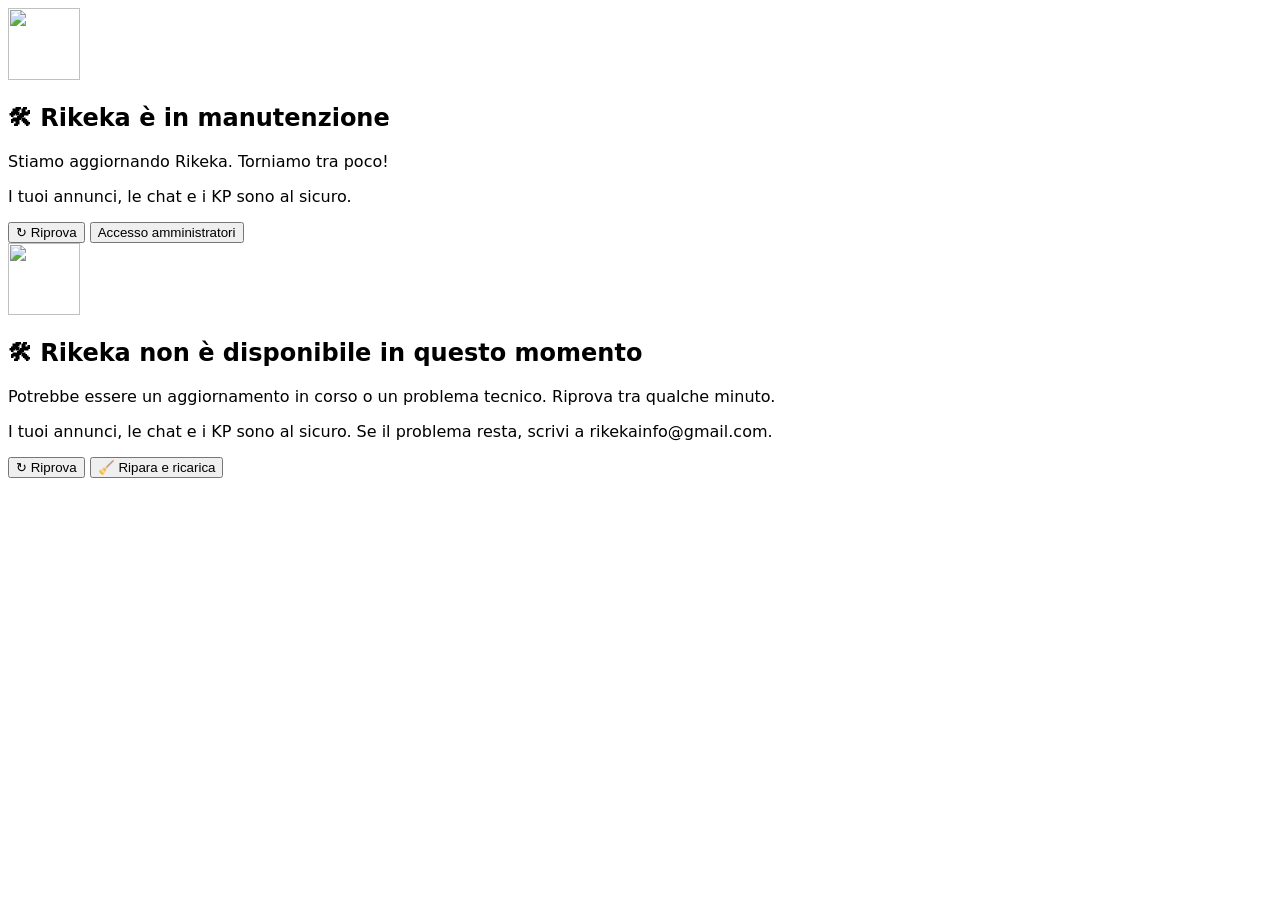
==== commit 7425db7e: "Add files via upload" ====
--- a/index.html
+++ b/index.html
@@ -24,6 +24,53 @@
   <p class="mt-4 text-gray-700">Caricamento Rikeka...</p>
 </div>
 
+<!-- MANUTENZIONE: attivata dal Pannello Admin (config/manutenzione) -->
+<div id="maint-screen" class="maint-screen" role="alertdialog" aria-live="polite">
+  <div class="maint-box">
+    <img src="icons/icon-192.png" alt="" width="72" height="72">
+    <h2>🛠 Rikeka è in manutenzione</h2>
+    <p id="maint-msg">Stiamo aggiornando Rikeka. Torniamo tra poco!</p>
+    <p class="maint-small">I tuoi annunci, le chat e i KP sono al sicuro.</p>
+    <button type="button" onclick="location.reload()">↻ Riprova</button>
+    <button type="button" class="maint-admin" onclick="accessoAdminManutenzione()">Accesso amministratori</button>
+  </div>
+</div>
+
+<!-- EMERGENZA: compare da sola se l'app non riesce a partire (errore nel codice, file mancanti, rete) -->
+<div id="boot-error" class="maint-screen" role="alertdialog">
+  <div class="maint-box">
+    <img src="icons/icon-192.png" alt="" width="72" height="72">
+    <h2>🛠 Rikeka non è disponibile in questo momento</h2>
+    <p>Potrebbe essere un aggiornamento in corso o un problema tecnico. Riprova tra qualche minuto.</p>
+    <p class="maint-small">I tuoi annunci, le chat e i KP sono al sicuro. Se il problema resta, scrivi a rikekainfo@gmail.com.</p>
+    <button type="button" onclick="location.reload()">↻ Riprova</button>
+    <button type="button" class="maint-admin" onclick="riparaAvvio()">🧹 Ripara e ricarica</button>
+  </div>
+</div>
+<script>
+  // Se l'app non segnala di essere partita entro 20 secondi, si mostra la schermata di emergenza.
+  // Non dipende dal resto del codice: funziona anche se app.js ha un errore o non si scarica.
+  (function () {
+    function mostra() {
+      if (window.__rikekaPronta) return;
+      var l = document.getElementById('loading-screen'); if (l) l.style.display = 'none';
+      document.getElementById('boot-error').style.display = 'flex';
+    }
+    window.__mostraErroreAvvio = mostra;
+    setTimeout(mostra, 20000);
+    window.riparaAvvio = function () {
+      var fatto = function () { location.reload(); };
+      try {
+        var p = [];
+        if (navigator.serviceWorker && navigator.serviceWorker.getRegistrations)
+          p.push(navigator.serviceWorker.getRegistrations().then(function (r) { return Promise.all(r.map(function (x) { return x.unregister(); })); }));
+        if (window.caches) p.push(caches.keys().then(function (k) { return Promise.all(k.map(function (x) { return caches.delete(x); })); }));
+        Promise.all(p).then(fatto, fatto);
+      } catch (e) { fatto(); }
+    };
+  })();
+</script>
+
 <div id="app-container" class="hidden max-w-md mx-auto bg-white min-h-screen shadow-lg">
 
   <header id="app-header" class="bg-white p-4 border-b border-gray-200 flex justify-between items-center relative">
@@ -37,8 +84,9 @@
       <ol>
         <li><b>Pubblica</b> ciò che non usi più o un aiuto che sai dare: il valore in KP si calcola da solo.</li>
         <li>Chi è interessato ti <b>scrive in chat</b> e scegli tu a chi darlo.</li>
-        <li>Dopo la consegna, chi riceve <b>conferma</b> e i KP passano a te.</li>
+        <li>Vi incontrate e fate lo scambio <b>insieme</b>: chi regala preme «Ho consegnato», chi riceve <b>conferma dal suo telefono</b> e in quell'istante i KP passano.</li>
       </ol>
+      <p class="info-tip">💡 <b>Consiglio:</b> confermate mentre vi passate l'oggetto (o appena finito il servizio). Chi regala lo lascia solo quando vede la conferma; chi riceve conferma solo quando ce l'ha davanti. Se poi c'è un problema hai 48 ore per segnalarlo.</p>
       <p id="info-bonus" class="info-bonus">🎁 Chi si iscrive riceve 50 KP subito e altri 50 KP al primo scambio concluso.</p>
       <p class="info-foot">Meno sprechi, più vicinato.</p>
       <p class="info-bug">Qualcosa non funziona? <button type="button" onclick="toggleInfo(event, false); openBugReport()">🐞 Segnala un problema</button></p>
@@ -51,6 +99,12 @@
 
     <!-- ===================== HOME ===================== -->
     <section id="home-screen" class="screen active">
+      <!-- Menu categorie laterale: visibile solo su schermi larghi (PC) -->
+      <aside id="cat-side" class="cat-side" aria-label="Categorie">
+        <p class="cat-side-title">Categorie</p>
+        <div id="cat-side-list"></div>
+      </aside>
+      <div class="home-main">
       <div class="sticky top-0 z-20 bg-gray-800 text-white px-4 py-2 shadow-md flex justify-between items-center">
         <div>
           <span class="text-xs text-gray-400 font-medium mr-1.5">Saldo Karma:</span>
@@ -68,6 +122,7 @@
         <div id="group-chips" class="filter-chips"></div>
         <p id="search-status" class="search-status"></p>
         <div id="offers-error" class="offers-error hidden" role="alert"></div>
+        <div id="maint-admin-banner" class="hidden maint-admin-banner">🛠 <b>Manutenzione attiva:</b> gli utenti vedono il blocco, tu (amministratore) puoi usare l'app. Disattivala dal Pannello Admin.</div>
         <div id="suspended-banner" class="hidden suspended-banner">⛔ Il tuo account è sospeso da un amministratore: puoi consultare gli annunci ma non pubblicare né scrivere in chat.</div>
         <div id="install-banner" class="install-banner hidden">
           <span class="install-icon">📲</span>
@@ -97,6 +152,7 @@
       </div>
       <div class="px-4 pb-6">
         <button id="load-more" onclick="loadMoreOffers()" class="hidden w-full py-2 text-sm font-medium rounded-lg border border-gray-300 text-gray-700 hover:bg-gray-100">Carica altri annunci</button>
+      </div>
       </div>
     </section>
 
@@ -240,6 +296,7 @@
         <h2 id="profile-name-header" class="text-2xl font-bold text-gray-800 mb-1">Nome Utente</h2>
         <p id="profile-role" class="text-sm text-gray-500">Membro Rikeka</p>
       </div>
+      <div class="prof-col prof-col-a">
       <div id="profile-data" class="w-full text-center p-6 mt-4 bg-white rounded-lg shadow-md border border-gray-100"></div>
       <div class="w-full px-4 pt-4">
         <div class="zone-card">
@@ -261,6 +318,8 @@
           <ul id="push-test-out" class="hidden mt-2 space-y-1 text-xs"></ul>
         </div>
       </div>
+      </div>
+      <div class="prof-col prof-col-b">
       <div id="to-receive-section" class="hidden w-full px-4 pt-4">
         <h3 class="text-sm font-semibold text-gray-700 mb-2">Da ricevere</h3>
         <div id="to-receive" class="space-y-2"></div>
@@ -274,6 +333,7 @@
         <p class="text-xs text-gray-500 mb-2">Qui restano tutti i tuoi scambi, con il giudizio che hai dato e quello che hai ricevuto.</p>
         <p id="storico-da-dare" class="storico-avviso hidden"></p>
         <div id="storico" class="space-y-2"></div>
+      </div>
       </div>
       <div class="w-full p-4 space-y-3">
         <button id="admin-btn" onclick="openAdmin()" class="hidden w-full py-3 px-4 rounded-md shadow-lg text-sm font-medium text-white bg-gray-800 hover:bg-gray-900">🛠 Pannello Admin</button>
@@ -313,6 +373,16 @@
           <h3 class="text-sm font-semibold text-gray-700 mb-1">Problemi segnalati</h3>
           <p class="text-xs text-gray-500 mb-2">Inviati dagli utenti con "Segnala un problema". Quando l'hai risolto, eliminalo.</p>
           <div id="admin-bugs" class="space-y-2"></div>
+        </div>
+
+        <div>
+          <h3 class="text-sm font-semibold text-gray-700 mb-1">🛠 Manutenzione</h3>
+          <p class="text-xs text-gray-500 mb-2">Se la attivi, tutti gli utenti vedono solo il messaggio qui sotto e non possono usare Rikeka. Gli amministratori continuano a entrare normalmente.</p>
+          <div class="flex items-center justify-between p-3 bg-gray-50 border border-gray-200 rounded-lg">
+            <span id="maint-stato" class="text-sm font-semibold text-gray-700">…</span>
+            <button id="maint-btn" onclick="toggleManutenzione()" class="px-3 py-1.5 text-xs font-medium rounded bg-gray-800 text-white hover:bg-gray-900">…</button>
+          </div>
+          <textarea id="maint-input" class="field mt-2 text-sm" rows="2" maxlength="300" placeholder="Es.: Stiamo aggiornando Rikeka, torniamo verso le 22:00."></textarea>
         </div>
 
         <div>
@@ -739,6 +809,6 @@
   <p class="text-gray-400 text-xs mt-2">Tocca fuori dall'immagine per chiudere</p>
 </div>
 
-<script type="module" src="js/app.js"></script>
+<script type="module" src="js/app.js" onerror="window.__mostraErroreAvvio && window.__mostraErroreAvvio()"></script>
 </body>
 </html>
--- a/css/style.css
+++ b/css/style.css
@@ -544,3 +544,86 @@
   padding: .35rem .75rem; border-radius: .75rem; box-shadow: 0 1px 2px rgba(0,0,0,.05);
 }
 .msg-system-time { font-size: .62rem; color: #9ca3af; margin-top: .15rem; }
+
+/* ---------- v33: errore caricamento annunci ---------- */
+.offers-error { margin-top: .6rem; padding: .7rem .8rem; border-radius: .6rem; background: #fef2f2; border: 1px solid #fecaca; color: #991b1b; font-size: .85rem; line-height: 1.35; }
+.offers-error-actions { display: flex; gap: .5rem; margin-top: .5rem; flex-wrap: wrap; }
+.offers-error-actions button { flex: 1 1 auto; padding: .45rem .7rem; border-radius: .5rem; border: 1px solid #fca5a5; background: #fff; color: #991b1b; font-weight: 600; font-size: .82rem; cursor: pointer; }
+
+/* ---------- v33: barra dello scambio quando tocca a me ---------- */
+.chat-deal.deal-turno { background: #fffbeb; border-bottom: 2px solid #f59e0b; box-shadow: inset 4px 0 0 #f59e0b; }
+.chat-deal.deal-turno .deal-state { color: #b45309; }
+.chat-deal.deal-turno .deal-text { font-size: .9rem; color: #1f2937; }
+.deal-big { font-size: .95rem; padding: .7rem 1rem; box-shadow: 0 0 0 0 rgba(22,163,74,.5); animation: deal-pulse 2s ease-out infinite; }
+@keyframes deal-pulse { 0% { box-shadow: 0 0 0 0 rgba(22,163,74,.45); } 70% { box-shadow: 0 0 0 10px rgba(22,163,74,0); } 100% { box-shadow: 0 0 0 0 rgba(22,163,74,0); } }
+@media (prefers-reduced-motion: reduce) { .deal-big { animation: none; } }
+
+/* ---------- v33: profilo, giudizi e storico scambi ---------- */
+.profile-stats { display: grid; grid-template-columns: repeat(3, 1fr); gap: .5rem; margin-top: .25rem; }
+.profile-stats > div { padding: .35rem 0; }
+.storico-avviso { margin-bottom: .5rem; padding: .55rem .7rem; border-radius: .55rem; background: #fffbeb; border: 1px solid #fcd34d; color: #92400e; font-size: .82rem; font-weight: 600; }
+.storico-row { padding: .7rem .8rem; border: 1px solid #e5e7eb; border-radius: .6rem; background: #fff; text-align: left; }
+.storico-urgente { border-color: #f59e0b !important; background: #fffbeb; box-shadow: inset 4px 0 0 #f59e0b; }
+.storico-top { display: flex; justify-content: space-between; align-items: center; gap: .5rem; }
+.storico-titolo { min-width: 0; font-size: .88rem; font-weight: 600; color: #1f2937; white-space: nowrap; overflow: hidden; text-overflow: ellipsis; }
+.storico-kp { flex: 0 0 auto; font-size: .8rem; font-weight: 700; }
+.kp-piu { color: #15803d; }
+.kp-meno { color: #b45309; }
+.storico-chi { margin: .15rem 0 0; font-size: .76rem; color: #6b7280; }
+.storico-giudizi { margin: .4rem 0 0; display: flex; flex-direction: column; gap: .2rem; font-size: .8rem; color: #374151; }
+.storico-attesa { font-weight: 600; color: #92400e; }
+.storico-btns { display: flex; gap: .5rem; margin-top: .3rem; }
+
+/* ---------- v33: contestazioni entro 48 ore ---------- */
+.chat-deal.deal-contestata { background: #fff7ed; box-shadow: inset 4px 0 0 #ea580c; }
+.storico-contest { margin: .45rem 0 0; padding: .45rem .6rem; border-radius: .5rem; background: #fff7ed; border: 1px solid #fed7aa; font-size: .78rem; color: #7c2d12; line-height: 1.35; }
+.storico-segnala { margin-top: .45rem; width: 100%; padding: .45rem .6rem; border-radius: .5rem; background: #fff; border: 1px solid #fdba74; color: #c2410c; font-size: .78rem; font-weight: 600; cursor: pointer; text-align: left; }
+.contest-tipi { display: flex; flex-direction: column; gap: .35rem; font-size: .85rem; color: #374151; }
+.contest-tipi label { display: flex; align-items: center; gap: .5rem; padding: .35rem .5rem; border: 1px solid #e5e7eb; border-radius: .45rem; cursor: pointer; }
+.contest-tipi label:has(input:checked) { border-color: #f97316; background: #fff7ed; }
+.contest-card { border-color: #fdba74; background: #fff7ed; }
+.offers-error.offers-adblock { background: #fff7ed; border-color: #fb923c; color: #7c2d12; }
+.offers-error.offers-adblock p + p { margin-top: .35rem; }
+.offers-error.offers-adblock ol { margin: .45rem 0 0 1.1rem; padding: 0; list-style: decimal; display: flex; flex-direction: column; gap: .2rem; }
+.offers-error.offers-adblock .offers-error-actions button { border-color: #fb923c; color: #9a3412; }
+
+/* ---------- v33: suggerimenti nel riquadro "?" ---------- */
+.info-tip { font-size: .8rem; line-height: 1.4; color: #1e3a8a; background: #eff6ff; border-radius: .5rem; padding: .4rem .55rem; }
+
+/* ---------- v33: livelli di affidabilità ---------- */
+.rep-badge { display: inline-block; padding: 0 .4rem; border-radius: 9999px; font-size: .92em; font-weight: 700; white-space: nowrap; line-height: 1.45; }
+.rep-badge.lv-0, .rep-badge.lv-1 { background: #ecfdf5; color: #047857; }
+.rep-badge.lv-2 { background: #fdf2e9; color: #9a3412; }
+.rep-badge.lv-3 { background: #f1f5f9; color: #334155; }
+.rep-badge.lv-4 { background: #fef9c3; color: #854d0e; }
+.rep-badge.lv-5 { background: #e0f2fe; color: #075985; }
+.rep-badge.lv-warn { background: #fef2f2; color: #b91c1c; }
+.aff-box { margin-top: 1rem; padding: .8rem; border-radius: .75rem; border: 1px solid #e5e7eb; background: #fafafa; text-align: center; }
+.aff-label { font-size: .72rem; font-weight: 700; color: #6b7280; text-transform: uppercase; letter-spacing: .05em; }
+.aff-livello { margin: .3rem 0 .5rem; font-size: 1.05rem; }
+.aff-scala { display: flex; justify-content: center; gap: .35rem; }
+.aff-step { display: flex; flex-direction: column; align-items: center; width: 2.6rem; padding: .25rem 0; border-radius: .5rem; font-size: 1.15rem; opacity: .45; filter: grayscale(.6); }
+.aff-step small { font-size: .62rem; color: #6b7280; font-weight: 600; }
+.aff-step-on { opacity: 1; filter: none; background: #fff; box-shadow: 0 0 0 2px #16a34a; }
+.aff-next { margin-top: .55rem; font-size: .8rem; color: #374151; }
+.aff-hint { margin-top: .3rem; font-size: .7rem; color: #9ca3af; }
+
+/* ---------- v33: menu categorie laterale (solo PC) ---------- */
+.cat-side { display: none; }
+/* Colonna attaccata al lato sinistro del pannello dell'app (largo 28rem e centrato):
+   va dalla testata alla barra in basso, senza mai coprirla */
+@media (min-width: 1024px) {
+  .cat-side { display: block; position: fixed; z-index: 5; width: 15rem;
+    left: calc(50% - 14rem - 15rem); top: 56px; bottom: calc(64px + env(safe-area-inset-bottom));
+    overflow-y: auto; background: #fff; padding: .9rem .7rem;
+    border-right: 1px solid #e5e7eb; box-shadow: -8px 0 16px -10px rgba(0,0,0,.18); }
+  #group-chips { display: none; }
+}
+.cat-side-title { font-size: .72rem; font-weight: 700; color: #6b7280; text-transform: uppercase; letter-spacing: .05em; padding: .1rem .5rem .5rem; }
+.cat-side-item { display: flex; width: 100%; justify-content: space-between; align-items: center; gap: .5rem; padding: .5rem .6rem; border-radius: .55rem;
+  font-size: .88rem; color: #1f2937; text-align: left; cursor: pointer; background: none; border: 0; }
+.cat-side-item:hover { background: #f3f4f6; }
+.cat-side-on { background: #dcfce7 !important; color: #166534; font-weight: 700; }
+.cat-side-n { font-size: .75rem; color: #6b7280; font-weight: 600; min-width: 1.5rem; text-align: right; }
+.cat-side-on .cat-side-n { color: #166534; }
+.cat-side-sep { border: 0; border-top: 1px solid #e5e7eb; margin: .4rem .3rem; }
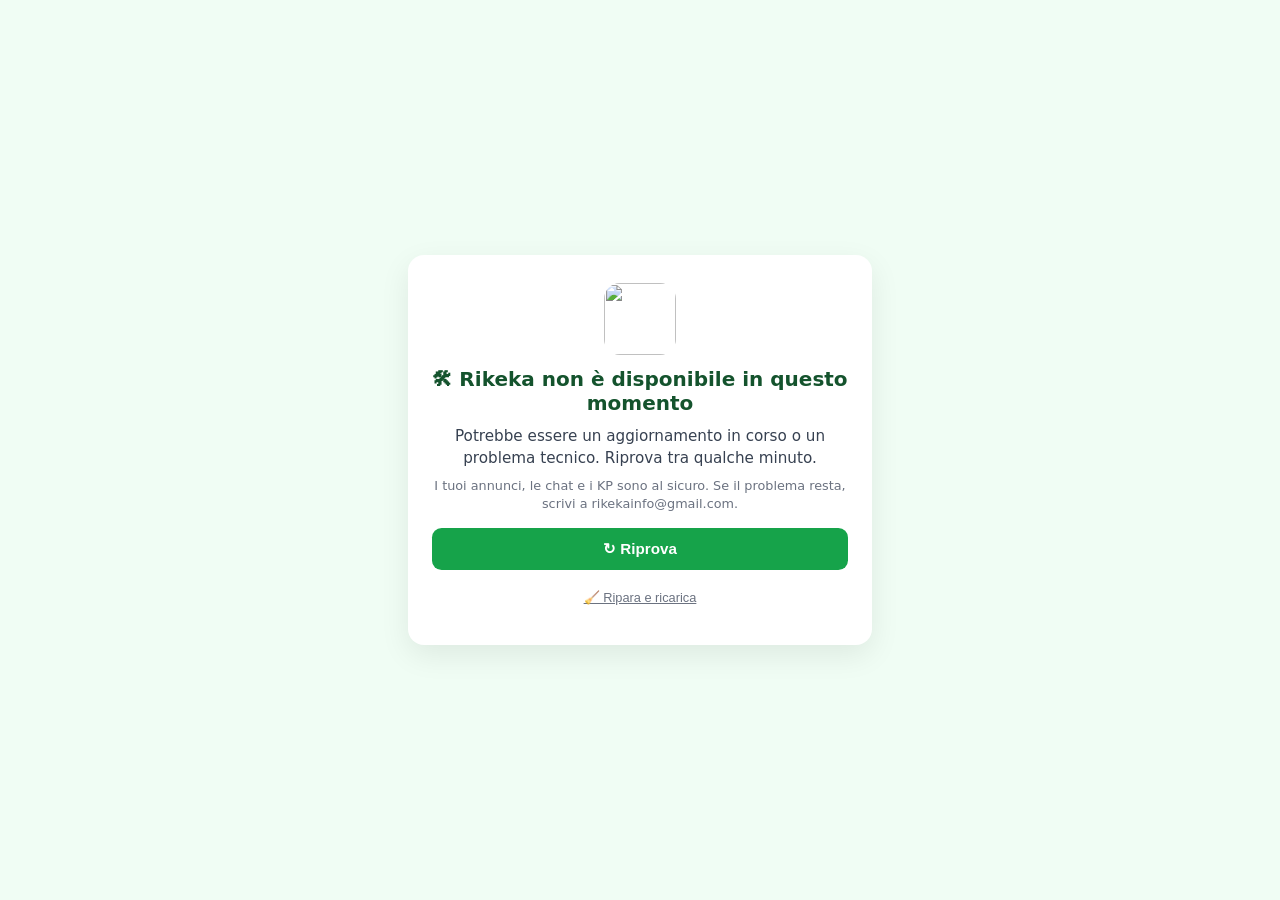
==== commit df79fee3: "Add files via upload" ====
--- a/index.html
+++ b/index.html
@@ -355,24 +355,48 @@
         <button onclick="navigate('profile-screen', document.getElementById('nav-profile'))" class="text-sm text-gray-600 hover:text-gray-900">← Profilo</button>
       </div>
       <div class="p-4 space-y-6">
+        <div id="adm-dafare" class="adm-dafare">
+          <div class="flex justify-between items-center mb-2">
+            <h3 class="text-base font-bold text-gray-800">📋 Da fare</h3>
+            <button onclick="refreshAdmin()" class="px-3 py-1 text-xs rounded bg-gray-200 hover:bg-gray-300">↻ Aggiorna tutto</button>
+          </div>
+          <div id="adm-dafare-tiles" class="adm-tiles"></div>
+        </div>
+        <div id="sez-contest" class="adm-sezione" data-dafare="contest">
+          <h3 class="text-sm font-semibold text-gray-700 mb-1">⚠️ Contestazioni sugli scambi</h3>
+          <p class="text-xs text-gray-500 mb-2">Chi ha ricevuto segnala un problema entro 48 ore. Decidi tu: restituire i KP a chi ha ricevuto (togliendoli o no a chi ha regalato) oppure respingere.</p>
+          <div id="admin-contest" class="space-y-2"></div>
+        </div>
+
+        <div id="sez-review" class="adm-sezione" data-dafare="review">
+          <h3 class="text-sm font-semibold text-gray-700 mb-2">Annunci da verificare</h3>
+          <div id="admin-review" class="space-y-2"></div>
+        </div>
+
+        <div id="sez-reported" class="adm-sezione" data-dafare="reported">
+          <h3 class="text-sm font-semibold text-gray-700 mb-2">Annunci segnalati</h3>
+          <div id="admin-reported" class="space-y-2"></div>
+        </div>
+
+        <div id="sez-control" class="adm-sezione" data-dafare="control">
+          <h3 class="text-sm font-semibold text-gray-700 mb-1">Da controllare</h3>
+          <p class="text-xs text-gray-500 mb-2">Scambi fermi per cui è stato chiesto aiuto, utenti con 2 o più giudizi negativi e account sospesi.</p>
+          <div id="admin-control" class="space-y-2"></div>
+        </div>
+
+        <div id="sez-bugs" class="adm-sezione" data-dafare="bugs">
+          <h3 class="text-sm font-semibold text-gray-700 mb-1">Problemi segnalati</h3>
+          <p class="text-xs text-gray-500 mb-2">Inviati dagli utenti con "Segnala un problema". Quando l'hai risolto, eliminalo.</p>
+          <div id="admin-bugs" class="space-y-2"></div>
+        </div>
+
+        <div class="adm-divisore"><span>Gestione e impostazioni</span></div>
         <div>
           <div class="flex justify-between items-center mb-2">
             <h3 class="text-sm font-semibold text-gray-700">Statistiche</h3>
             <button onclick="refreshAdmin()" class="px-3 py-1 text-xs rounded bg-gray-200 hover:bg-gray-300">↻ Aggiorna tutto</button>
           </div>
           <div id="admin-stats" class="grid grid-cols-2 gap-2 text-sm"></div>
-        </div>
-
-        <div>
-          <h3 class="text-sm font-semibold text-gray-700 mb-1">⚠️ Contestazioni sugli scambi</h3>
-          <p class="text-xs text-gray-500 mb-2">Chi ha ricevuto segnala un problema entro 48 ore. Decidi tu: restituire i KP a chi ha ricevuto (togliendoli o no a chi ha regalato) oppure respingere.</p>
-          <div id="admin-contest" class="space-y-2"></div>
-        </div>
-
-        <div>
-          <h3 class="text-sm font-semibold text-gray-700 mb-1">Problemi segnalati</h3>
-          <p class="text-xs text-gray-500 mb-2">Inviati dagli utenti con "Segnala un problema". Quando l'hai risolto, eliminalo.</p>
-          <div id="admin-bugs" class="space-y-2"></div>
         </div>
 
         <div>
@@ -408,26 +432,10 @@
         </div>
 
         <div>
-          <h3 class="text-sm font-semibold text-gray-700 mb-1">Da controllare</h3>
-          <p class="text-xs text-gray-500 mb-2">Scambi fermi per cui è stato chiesto aiuto, utenti con 2 o più giudizi negativi e account sospesi.</p>
-          <div id="admin-control" class="space-y-2"></div>
-        </div>
-
-        <div>
           <h3 class="text-sm font-semibold text-gray-700 mb-1">Verifica notifiche</h3>
           <p class="text-xs text-gray-500 mb-2">Controlla il server e invia una notifica di prova ai tuoi dispositivi.</p>
           <button id="push-test-btn" onclick="testPush()" class="px-3 py-2 text-xs font-medium rounded bg-blue-600 text-white hover:bg-blue-700">🔔 Verifica e invia prova</button>
           <div id="push-test-result" class="text-xs mt-2 space-y-1"></div>
-        </div>
-
-        <div>
-          <h3 class="text-sm font-semibold text-gray-700 mb-2">Annunci da verificare</h3>
-          <div id="admin-review" class="space-y-2"></div>
-        </div>
-
-        <div>
-          <h3 class="text-sm font-semibold text-gray-700 mb-2">Annunci segnalati</h3>
-          <div id="admin-reported" class="space-y-2"></div>
         </div>
 
         <div>
@@ -463,6 +471,7 @@
           </div>
           <div id="admin-logs" class="text-xs space-y-1"></div>
         </div>
+
       </div>
     </section>
   </main>
--- a/css/style.css
+++ b/css/style.css
@@ -610,15 +610,7 @@
 
 /* ---------- v33: menu categorie laterale (solo PC) ---------- */
 .cat-side { display: none; }
-/* Colonna attaccata al lato sinistro del pannello dell'app (largo 28rem e centrato):
-   va dalla testata alla barra in basso, senza mai coprirla */
-@media (min-width: 1024px) {
-  .cat-side { display: block; position: fixed; z-index: 5; width: 15rem;
-    left: calc(50% - 14rem - 15rem); top: 56px; bottom: calc(64px + env(safe-area-inset-bottom));
-    overflow-y: auto; background: #fff; padding: .9rem .7rem;
-    border-right: 1px solid #e5e7eb; box-shadow: -8px 0 16px -10px rgba(0,0,0,.18); }
-  #group-chips { display: none; }
-}
+/* Il menu categorie è una colonna della Home, visibile solo su PC (vedi "Schermi larghi" in fondo) */
 .cat-side-title { font-size: .72rem; font-weight: 700; color: #6b7280; text-transform: uppercase; letter-spacing: .05em; padding: .1rem .5rem .5rem; }
 .cat-side-item { display: flex; width: 100%; justify-content: space-between; align-items: center; gap: .5rem; padding: .5rem .6rem; border-radius: .55rem;
   font-size: .88rem; color: #1f2937; text-align: left; cursor: pointer; background: none; border: 0; }
@@ -627,3 +619,54 @@
 .cat-side-n { font-size: .75rem; color: #6b7280; font-weight: 600; min-width: 1.5rem; text-align: right; }
 .cat-side-on .cat-side-n { color: #166534; }
 .cat-side-sep { border: 0; border-top: 1px solid #e5e7eb; margin: .4rem .3rem; }
+
+/* ---------- v33a: manutenzione e schermata di emergenza ---------- */
+.maint-screen { display: none; position: fixed; inset: 0; z-index: 150; background: #f0fdf4; align-items: center; justify-content: center; padding: 1.25rem; }
+#boot-error { z-index: 300; }
+.maint-box { width: 100%; max-width: 26rem; background: #fff; border-radius: 1rem; padding: 1.75rem 1.5rem; text-align: center; box-shadow: 0 10px 30px rgba(0,0,0,.08); font-family: inherit; }
+.maint-box img { margin: 0 auto .75rem; border-radius: 1rem; }
+.maint-box h2 { font-size: 1.25rem; font-weight: 700; color: #14532d; margin: 0 0 .6rem; }
+.maint-box p { font-size: .95rem; color: #374151; line-height: 1.45; margin: 0 0 .5rem; white-space: pre-wrap; }
+.maint-box .maint-small { font-size: .8rem; color: #6b7280; }
+.maint-box button { display: block; width: 100%; margin-top: .9rem; padding: .75rem; border-radius: .6rem; border: 0; background: #16a34a; color: #fff; font-weight: 600; font-size: .95rem; cursor: pointer; }
+.maint-box .maint-admin { margin-top: .5rem; background: none; color: #6b7280; font-weight: 500; font-size: .8rem; text-decoration: underline; }
+.maint-admin-banner { margin-top: .6rem; padding: .6rem .75rem; border-radius: .6rem; background: #fef3c7; border: 1px solid #fcd34d; color: #92400e; font-size: .82rem; }
+
+/* ---------- v33a: SCHERMI LARGHI (PC) — si usa tutta la larghezza ---------- */
+.prof-col { width: 100%; }
+@media (min-width: 1024px) {
+  /* il pannello dell'app occupa tutto lo schermo (fino a 1600px) */
+  #app-container { max-width: 1600px; }
+  #tab-bar { padding-left: max(0px, calc(50% - 22rem)); padding-right: max(0px, calc(50% - 22rem)); }
+
+  /* HOME: colonna categorie a sinistra + annunci su più colonne */
+  #home-screen.active { display: grid; grid-template-columns: 16rem minmax(0, 1fr); align-items: start; }
+  .cat-side { display: block; position: sticky; top: 0; align-self: start; height: calc(100vh - 56px - 64px);
+    overflow-y: auto; background: #fff; padding: 1rem .75rem; border-right: 1px solid #e5e7eb; }
+  @supports (height: 100dvh) { .cat-side { height: calc(100dvh - 56px - 64px); } }
+  .home-main { min-width: 0; }
+  #group-chips { display: none; }
+  .ad-list { display: grid; grid-template-columns: repeat(auto-fill, minmax(22rem, 1fr)); gap: .9rem; }
+  .ad-list > * { margin: 0 !important; }
+  #home-screen .search-box { max-width: 44rem; }
+
+  /* PROFILO: due colonne (dati a sinistra, annunci e scambi a destra) */
+  #profile-screen.active { display: grid; grid-template-columns: minmax(0, 26rem) minmax(0, 1fr); column-gap: 1.5rem;
+    align-items: start; align-content: start; padding: 0 1.5rem 1.5rem; }
+  #profile-screen > :first-child { grid-column: 1 / -1; }
+  #profile-screen > .prof-col-a { grid-column: 1; }
+  #profile-screen > .prof-col-b { grid-column: 2; padding-top: 1rem; }
+  #profile-screen > :last-child { grid-column: 1 / -1; max-width: 40rem; justify-self: center; }
+  #storico { display: grid; grid-template-columns: repeat(auto-fill, minmax(20rem, 1fr)); gap: .6rem; }
+  #storico > * { margin: 0 !important; }
+
+  /* PUBBLICA: modulo centrato e leggibile (non serve tutta la larghezza) */
+  #publish-screen.active > * { width: 100%; max-width: 46rem; margin-left: auto; margin-right: auto; }
+
+  /* CHAT: elenco centrato e più largo */
+  #chat-list-screen.active > * { width: 100%; max-width: 56rem; margin-left: auto; margin-right: auto; }
+
+  /* PANNELLO ADMIN: le sezioni affiancate su due colonne */
+  #admin-screen.active > .p-4.space-y-6 { display: grid; grid-template-columns: repeat(2, minmax(0, 1fr)); gap: 1.5rem; }
+  #admin-screen.active > .p-4.space-y-6 > * { margin-top: 0 !important; }
+}
